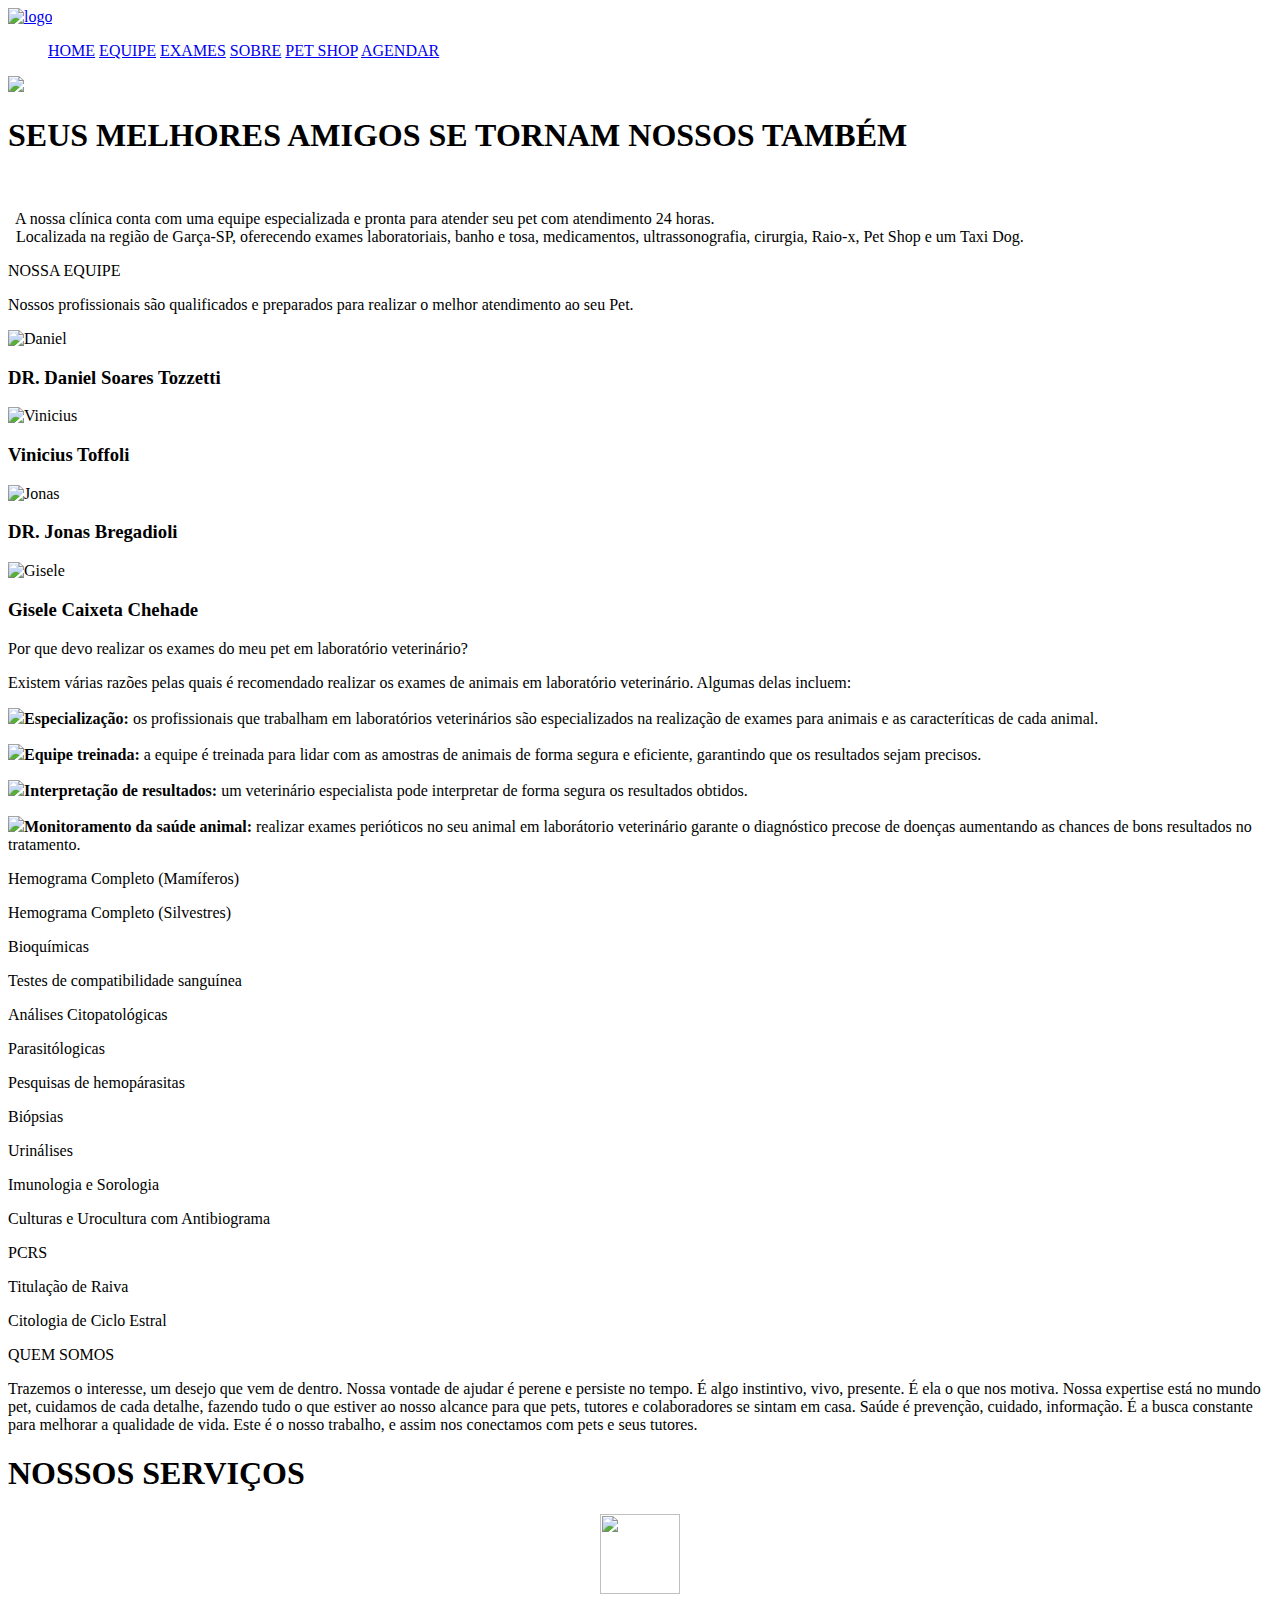
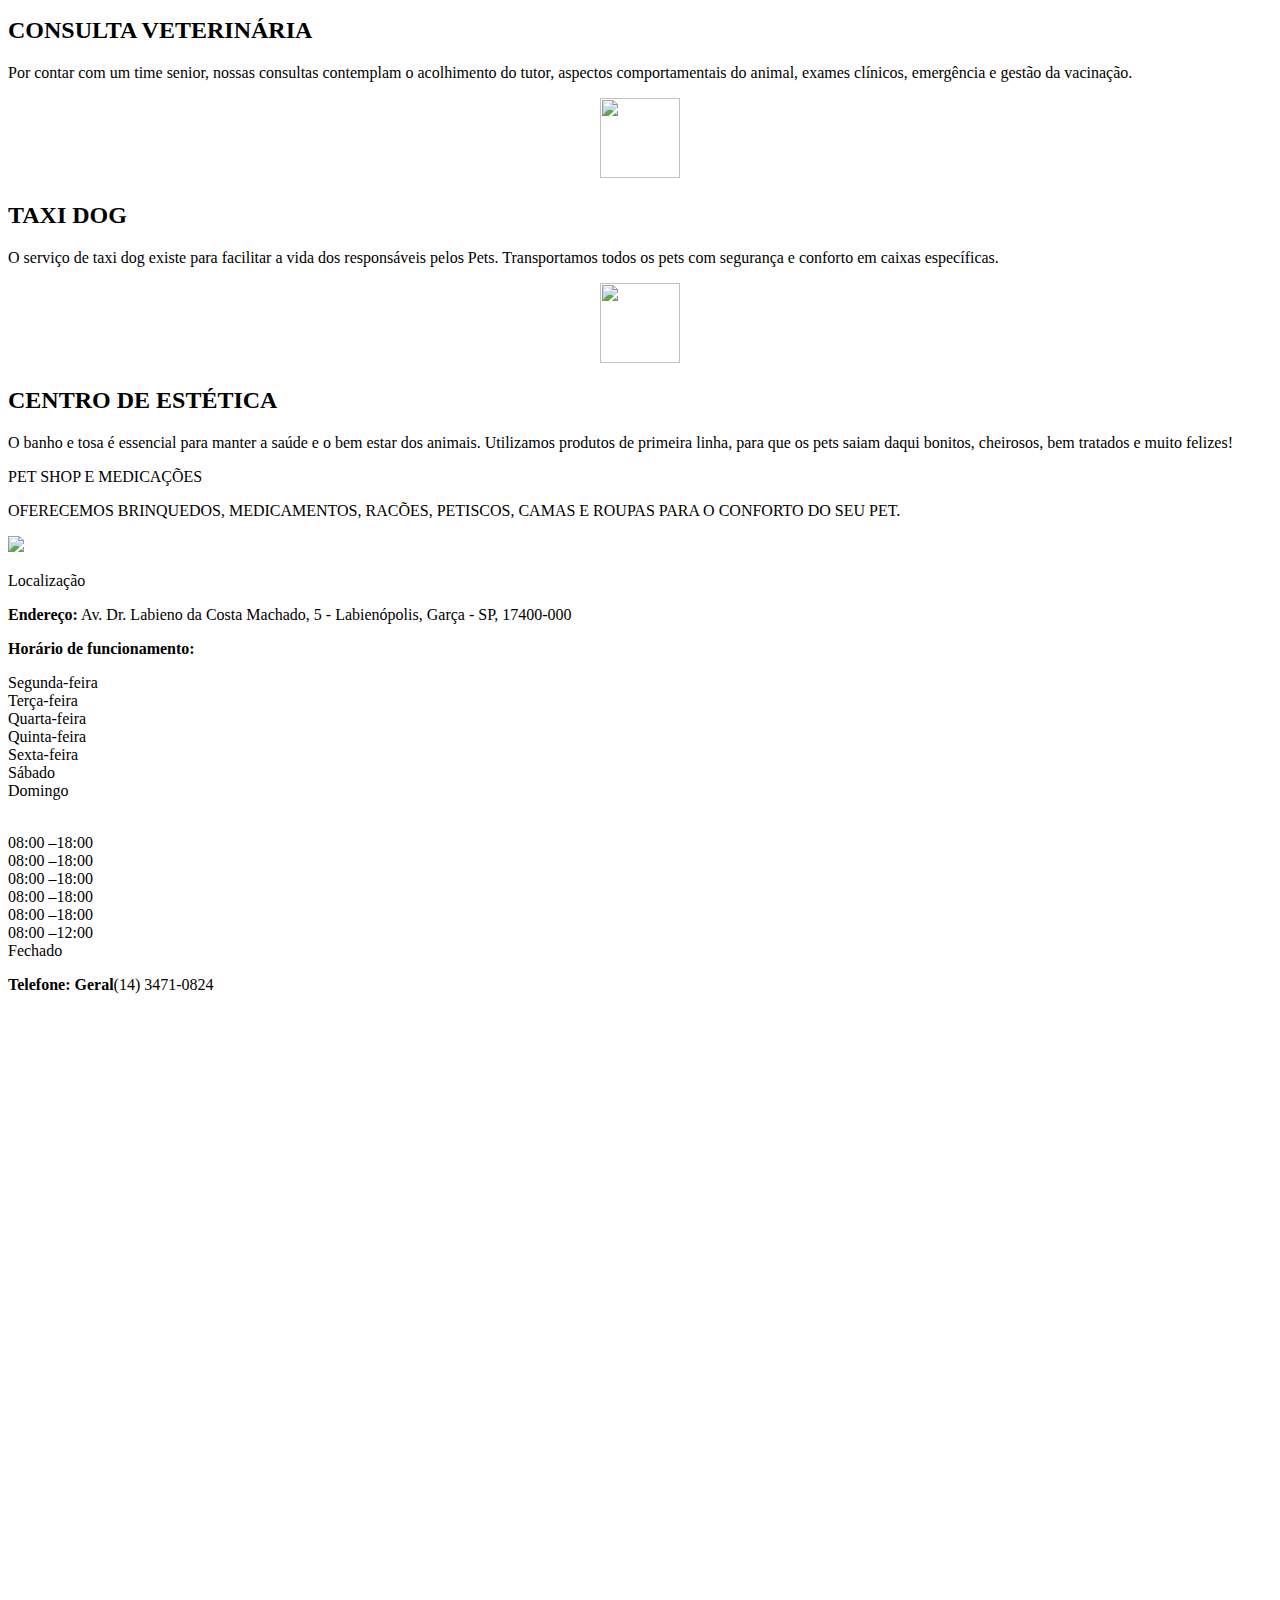
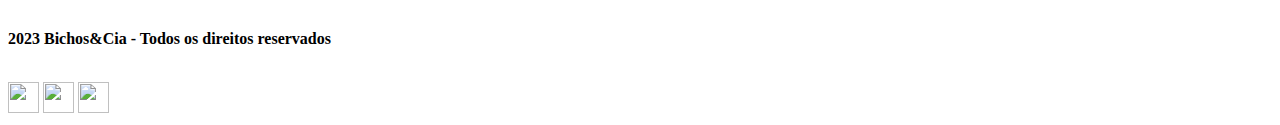
==== index.html @ 3405cee8 "Add files via upload" ====
<!DOCTYPE html>
<html lang="pt-br">
<head>
	<meta charset="utf-8">
	<meta http-equiv="X-UA-Compatible" content="IE=edge">
	<meta name="viewport" content="width=device-width, initial-scale=1.0">
	<link rel="stylesheet" href="estilo/estilo.css">
  <link href="https://fonts.googleapis.com/css2?family=Montserrat&display=swap" rel="stylesheet">
  <link rel="icon" href="img/icon.png">
	<title>Bichos&Cia</title>
</head>
<body>
 
  <section class="cabecalho">
  <div>
      <a href="home.html"><img src="img/logomod..png" class="logo" alt="logo"></a>
      </div>
      <div class="sessoes">
          <ul>
              <a href="home.html">HOME</a>
              <a href="#equipe">EQUIPE</a>
              <a href="#exames">EXAMES</a>
              <a href="#sobre">SOBRE</a>
              <a href="petshop.html">PET SHOP</a>
              <a href="login.php">AGENDAR</a>
          </ul>
      </div>
  </section>
<div class="slideshow-container">

<div class="mySlides fade">
  <img src="img/fotos/1.png" style="width:100%">
</div>

<div class="mySlides fade">
  <img src="img/fotos/2.png" style="width:100%">
</div>

<div class="mySlides fade">
  <img src="img/fotos/3.png" style="width:100%">
</div>

<div class="mySlides fade">
  <img src="img/fotos/4.png" style="width:100%">
</div>

<div class="mySlides fade">
  <img src="img/fotos/5.png" style="width:100%">
</div>

<div class="mySlides fade">
  <img src="img/fotos/6.png" style="width:100%">
</div>

<div class="mySlides fade">
  <img src="img/fotos/7.png" style="width:100%">
</div>

</div>

<div style="text-align:center" class="block">
  <span class="dot"></span> 
  <span class="dot"></span> 
  <span class="dot"></span> 
  <span class="dot"></span> 
  <span class="dot"></span> 
  <span class="dot"></span> 
  <span class="dot"></span> 
</div>

<script>
let slideIndex = 0;
showSlides();

function showSlides() {
  let i;
  let slides = document.getElementsByClassName("mySlides");
  let dots = document.getElementsByClassName("dot");
  for (i = 0; i < slides.length; i++) {
    slides[i].style.display = "none";  
  }
  slideIndex++;
  if (slideIndex > slides.length) {slideIndex = 1}    
  for (i = 0; i < dots.length; i++) {
    dots[i].className = dots[i].className.replace(" active", "");
  }
  slides[slideIndex-1].style.display = "block";  
  dots[slideIndex-1].className += " active";
  setTimeout(showSlides, 3000);
}
</script>
</section>
<section>
        <div class="boasvindas">
            <h1>SEUS MELHORES AMIGOS SE TORNAM NOSSOS TAMBÉM </h1>
            <br>
            <p>
            &nbsp; A nossa clínica conta com uma equipe especializada e pronta para atender seu pet com atendimento 24 horas.<br>
            &nbsp;  Localizada na região de Garça-SP, oferecendo exames laboratoriais, banho e tosa, medicamentos, ultrassonografia, cirurgia, Raio-x, Pet Shop e um Taxi Dog.</p>
        </div>
</section>

<section id="equipe">
<div class="equipe">
<p class="equipe-titulo">NOSSA EQUIPE</p>
<p class="equipe-descricao">Nossos profissionais são qualificados e preparados para realizar o melhor atendimento ao seu Pet.</p>
</div>

<div class="cards">
  <section class="card-sobre">
      <div class="icon">
          <img src="img/equipe/Daniel.png" alt="Daniel">
      </div>
      <h3>DR. Daniel Soares Tozzetti</h3>
  </section>
  <section class="card-sobre">
      <div class="icon">
          <img src="img/equipe/Vinicius.png" alt="Vinicius">
      </div>
      <h3>Vinicius Toffoli</h3>
  </section>
  <section class="card-sobre">
      <div class="icon">
          <img src="img/equipe/Jonas.png" alt="Jonas">
      </div>
      <h3>DR. Jonas Bregadioli</h3>
  </section>
  <section class="card-sobre">
    <div class="icon">
        <img src="img/equipe/Gisele.png" alt="Gisele">
    </div>
    <h3>Gisele Caixeta Chehade</h3>
</section>
</div>
</section>

<section id="exames">
<div class="exames-conteudos">
<div class="exames">
  <p class="exames-titulo">Por que devo realizar os exames do meu pet em laboratório veterinário?</p>
  <p class="exames-descricao">Existem várias razões pelas quais é recomendado realizar os exames de animais em laboratório veterinário. Algumas delas incluem:</p>
  <p class="lista"><img src="img/correto.png"><b>Especialização:</b> os profissionais que trabalham em laboratórios veterinários são especializados na realização de exames para animais e as caracteríticas de cada animal.</p>
  <p class="lista"><img src="img/correto.png"><b>Equipe treinada:</b> a equipe é treinada para lidar com as amostras de animais de forma segura e eficiente, garantindo que os resultados sejam precisos.</p>
  <p class="lista"><img src="img/correto.png"><b>Interpretação de resultados:</b> um veterinário especialista pode interpretar de forma segura os resultados obtidos.</p>
  <p class="lista"><img src="img/correto.png"><b>Monitoramento da saúde animal:</b> realizar exames perióticos no seu animal em laborátorio veterinário garante o diagnóstico precose de doenças aumentando as chances de bons resultados no tratamento.</p>
</div>

<div class="separar"></div>
<div class="exames-confira">
<div class="exames-realizados">
  <section class="card-exames">
    <p>Hemograma Completo (Mamíferos)</p>
  </section>
  <section class="card-exames">
    <p>Hemograma Completo (Silvestres)</p>
  </section>
  <section class="card-exames">
    <p>Bioquímicas</p>
  </section>
  <section class="card-exames">
    <p>Testes de compatibilidade sanguínea</p>
  </section>
  <section class="card-exames">
    <p>Análises Citopatológicas</p>
  </section>
  <section class="card-exames">
    <p>Parasitólogicas</p>
  </section>
  <section class="card-exames">
    <p>Pesquisas de hemopárasitas</p>
  </section>
</div>
  <div class="exames-realizados-dois">
  <section class="card-exames">
    <p>Biópsias</p>
  </section>
  <section class="card-exames">
    <p>Urinálises</p>
  </section>
  <section class="card-exames">
    <p>Imunologia e Sorologia</p>
  </section>
  <section class="card-exames">
    <p>Culturas e Urocultura com Antibiograma</p>
  </section>
  <section class="card-exames">
    <p>PCRS</p>
  </section>
  <section class="card-exames">
    <p>Titulação de Raiva</p>
  </section>
  <section class="card-exames">
    <p>Citologia de Ciclo Estral</p>
  </section>
</div>
</div>
</div>
</section>

<section id="sobre">

  <div class="quem-somos">
    <aside><p class="quem-somos-titulo">QUEM SOMOS</p>
    
      <p class="quem-somos-descricao">Trazemos o interesse, um desejo que vem de dentro. Nossa vontade de ajudar é perene e persiste no tempo. É algo instintivo, vivo, presente. É ela o que nos motiva. Nossa expertise está no mundo pet, cuidamos de cada detalhe, fazendo tudo o que estiver ao nosso alcance para que pets, tutores e colaboradores se sintam em casa. Saúde é prevenção, cuidado, informação. É a busca constante para melhorar a qualidade de vida. Este é o nosso trabalho, e assim nos conectamos com pets e seus tutores.</p></aside>
    
    </div>

  <div class="nossos-servicos">
    <h1>NOSSOS SERVIÇOS</h1>
    <div class="tres">
      <div class="consulta">
        <center><img src="img/quem-somos/consulta.png" width="80px" height="80px"></center>
        <h2>CONSULTA VETERINÁRIA</h2>
        <p>Por contar com um time senior, nossas consultas contemplam o acolhimento do tutor, aspectos comportamentais do animal, exames clínicos, emergência e gestão da vacinação.</p>
      </div>
    
      <div class="taxidog">
        <center><img src="img/quem-somos/taxidog.png" width="80px" height="80px"></center>
        <h2>TAXI DOG</h2>
        <p>O serviço de taxi dog existe para facilitar a vida dos responsáveis pelos Pets. Transportamos todos os pets com segurança e conforto em caixas específicas.</p>
      </div>
    
      <div class="estetica">
        <center><img src="img/quem-somos/estetica.png" width="80px" height="80px"></center>
        <h2>CENTRO DE ESTÉTICA</h2>
        <p>O banho e tosa é essencial para manter a saúde e o bem estar dos animais. Utilizamos produtos de primeira linha, para que os pets saiam daqui bonitos, cheirosos, bem tratados e muito felizes!</p>
      </div>
    </div>
    </section>
  <section id="medicamentos">
  <div class="medicamentos">
  <p>PET SHOP E MEDICAÇÕES</p>
</div>
  <div class="medicamentos-titulo">
 
  </div>
  <div class="medicamentos-descricao">
    <p>OFERECEMOS BRINQUEDOS, MEDICAMENTOS, RACÕES, PETISCOS, CAMAS E ROUPAS PARA  O CONFORTO DO SEU PET.</p>
  </div>

  <div class="medicamentosimg" style="">
    <img src="img/medicamentos/medicamentos.png"></div>

    <div class="Localizacao">
      <p>Localização</p>
    </div>
    <div class="Localizacao-titulo">
      <p><b>Endereço:</b> Av. Dr. Labieno da Costa Machado, 5 - Labienópolis, Garça - SP, 17400-000</p>
    </div>
      <div class="Localizacao-descricao">
      <p><b>Horário de funcionamento:</b></p>
      <p class="dias">Segunda-feira<br>Terça-feira <br>Quarta-feira <br>Quinta-feira <br>Sexta-feira <br>Sábado <br>Domingo</p>
    </div>  
    <div class="Localizacao-descricao2"style="width: 216px;">
      <p><br>08:00 –18:00 <br>08:00 –18:00 <br>08:00 –18:00 <br>08:00 –18:00 <br>08:00 –18:00 <br>08:00 –12:00 <br>Fechado</p>
    </div>
    <div class="Localizacao-descricao3">
    <p><b>Telefone: Geral</b>(14) 3471-0824</p>
  </div>
  <div class="Localizacaomaps">
  <iframe src="https://www.google.com/maps/embed?pb=!1m18!1m12!1m3!1d3693.533813851196!2d-49.65289772387692!3d-22.21981621368273!2m3!1f0!2f0!3f0!3m2!1i1024!2i768!4f13.1!3m3!1m2!1s0x94bfb8d878a8388f%3A0x69d5ba72092e6521!2sBichos%20%26%20Cia%20Cl%C3%ADnica%20Veterin%C3%A1ria%20e%20PetShop!5e0!3m2!1spt-BR!2sbr!4v1699633382297!5m2!1spt-BR!2sbr" 
  width="800" height="600" style="border:0;" allowfullscreen="" loading="lazy" referrerpolicy="no-referrer-when-downgrade"></iframe>
  </div>
  <div class="footer">
  <footer><p><b>2023 Bichos&Cia - Todos os direitos reservados</b></p><br>
  <a href="https://www.facebook.com/petshopbichosecia.bichosecia"><img src="img/face.png" width="31em" height="31em"></a>
  <a href="https://instagram.com/bichoseciapetshop"><img src="img/insta.png" width="31em" height="31em"></a>
  <a href="https://wa.me/5514981676847"><img src="img/whats.png" width="31em" height="31em"></a>
  </footer>
  </div>
</section>
</body>
</html>
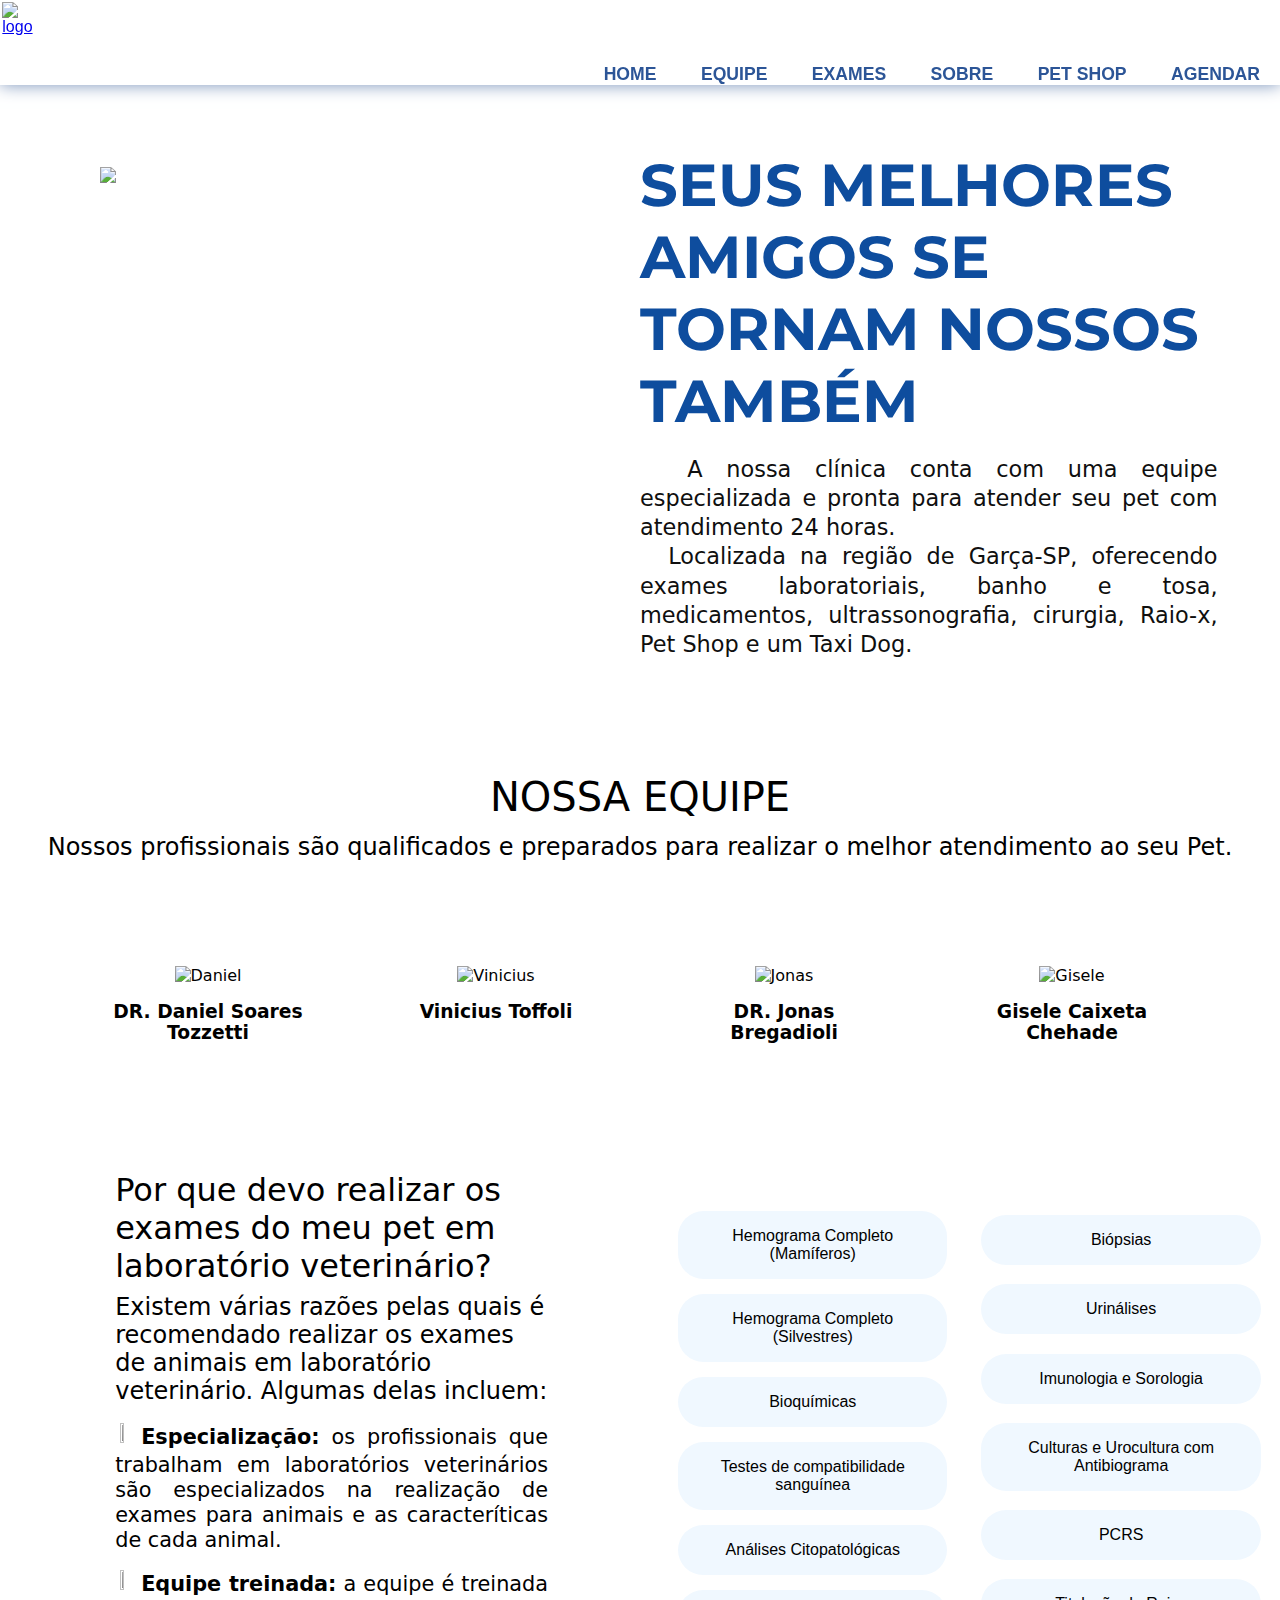
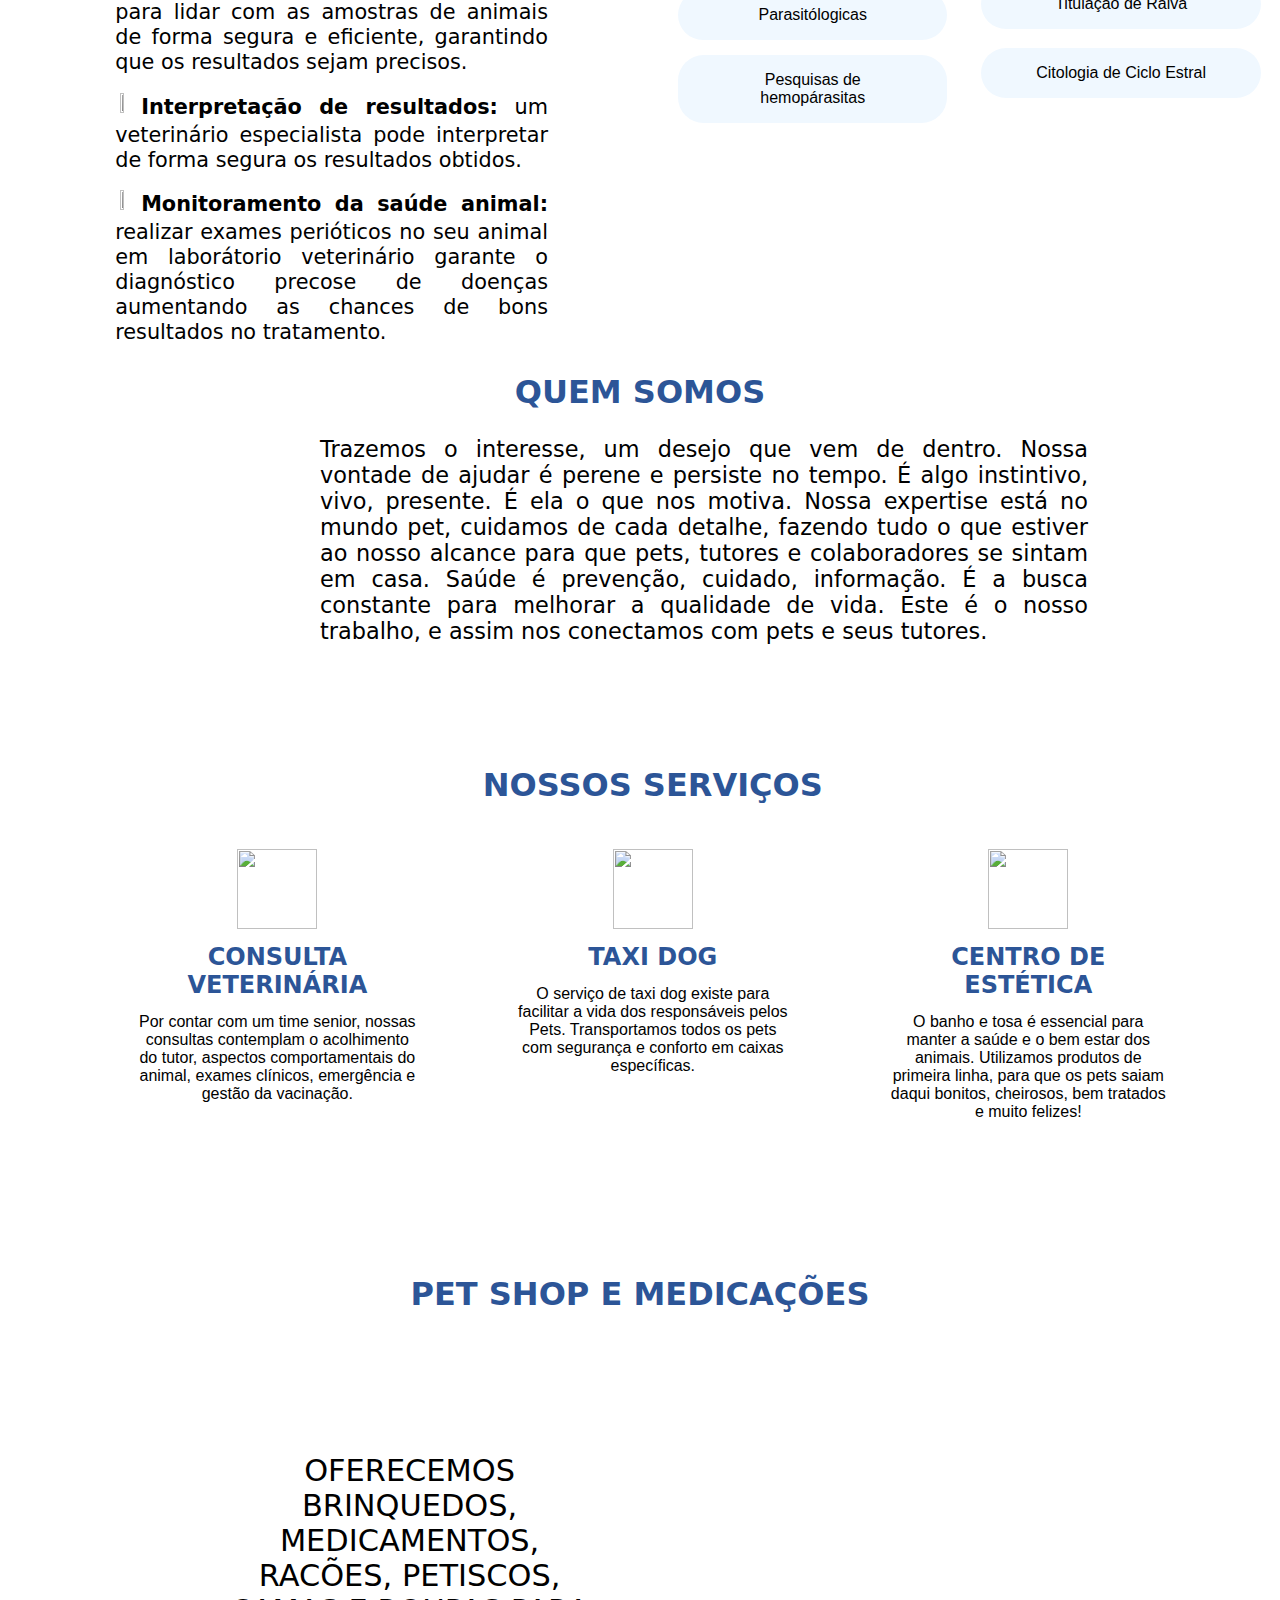
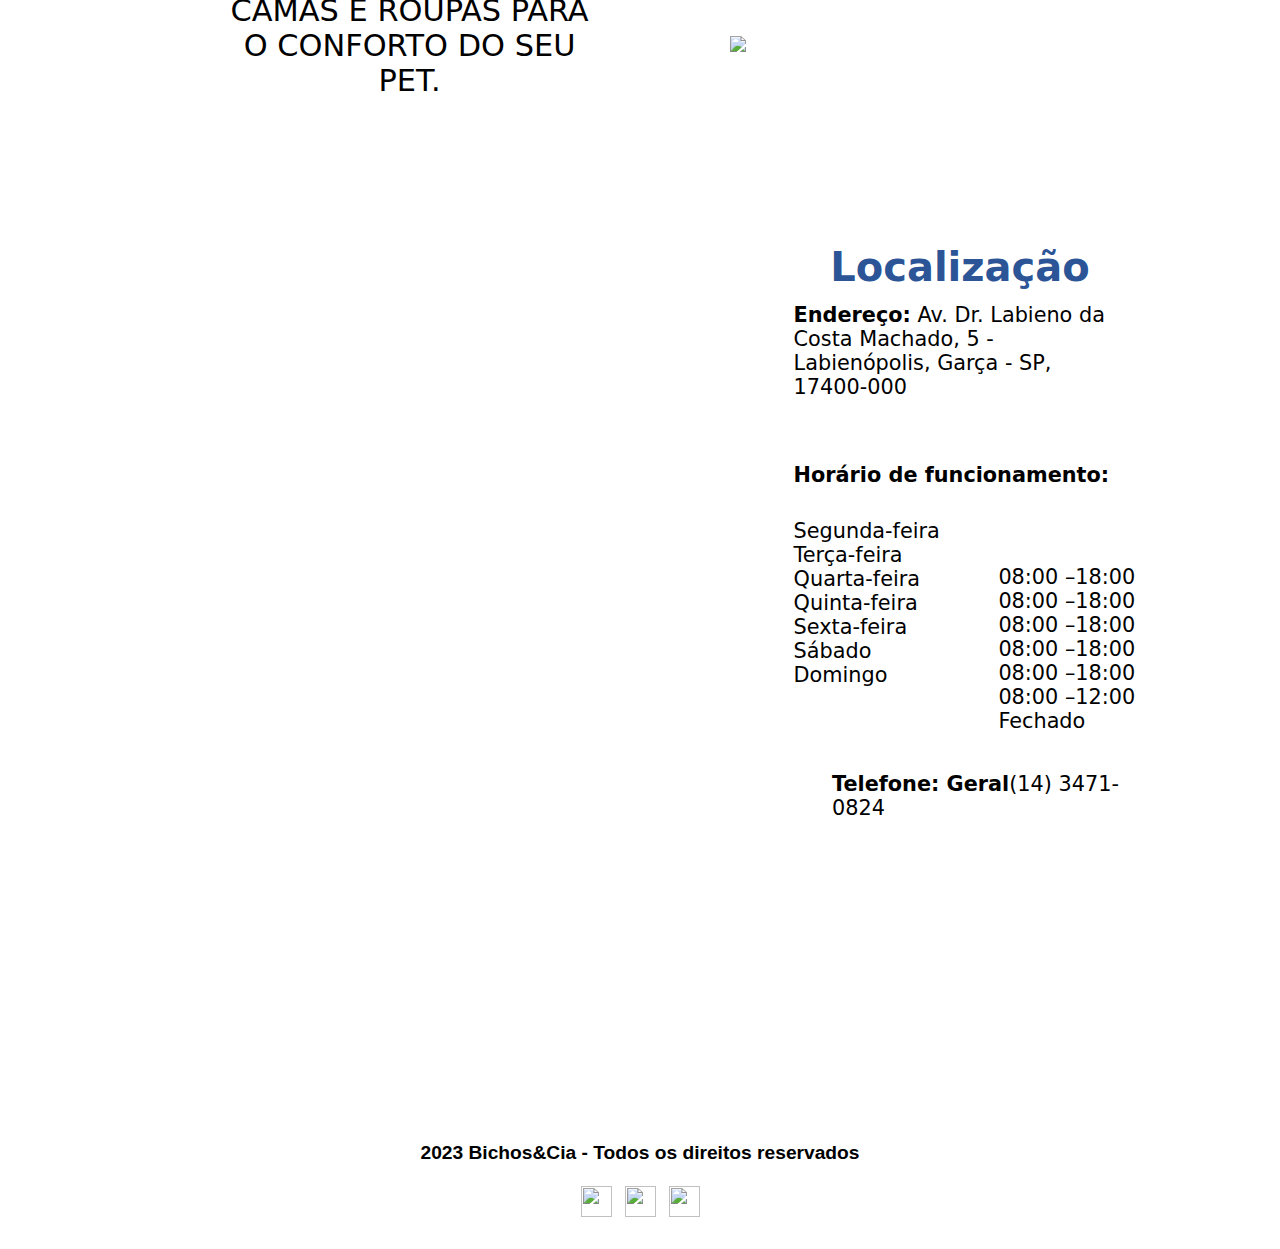
==== commit 2789c56d: "Update index.html" ====
--- a/index.html
+++ b/index.html
@@ -4,7 +4,7 @@
 	<meta charset="utf-8">
 	<meta http-equiv="X-UA-Compatible" content="IE=edge">
 	<meta name="viewport" content="width=device-width, initial-scale=1.0">
-	<link rel="stylesheet" href="estilo/estilo.css">
+	<link rel="stylesheet" href="estilo.css">
   <link href="https://fonts.googleapis.com/css2?family=Montserrat&display=swap" rel="stylesheet">
   <link rel="icon" href="img/icon.png">
 	<title>Bichos&Cia</title>
@@ -271,4 +271,4 @@
   </div>
 </section>
 </body>
-</html>+</html>
--- a/estilo.css
+++ b/estilo.css
@@ -0,0 +1,535 @@
+* {
+    padding: 0;
+    margin: 0;
+}
+ 
+* {box-sizing: border-box;}
+body {font-family: Verdana, sans-serif;}
+.mySlides {display: none;}
+img {vertical-align: middle;}
+ 
+.cabecalho{
+    max-width: 100%;
+    display: flex;
+    position: sticky;
+    top: 0;
+    width: 100%;
+    height: 90%;
+    background-color: #ffffff ;
+    box-shadow: 0 0 1rem 0 #7a93ba;
+}
+ 
+.logo {
+    padding: 5% 5%;
+    width: 70%;
+    height: 100%;  
+}
+ 
+.sessoes{
+    padding: 5% 0  0 ;
+    max-width: 0 50%;
+    position: relative;
+    margin-left: auto;
+}
+
+.sessoes a{
+    color: #2c5597;
+    text-decoration: none;
+    font-family: aileron regular, sans-serif;
+    font-weight: bold;
+    font-size: 110%;
+    padding: 20px;
+}
+
+.sessoes a:hover{
+    color: #7a93ba;
+}
+
+
+.slideshow-container { 
+width: 50%;
+padding: 80px 55px 20px 100px;
+float: left;
+}
+
+.boasvindas{
+    width: 50%;
+    float: right;
+    padding: 5% 2% 0 0 ;
+}
+.boasvindas h1{
+	font-size: 370%;
+	color: rgb(14, 77, 158);
+	font-family: 'Montserrat', sans-serif;
+    padding-right: 6%;
+}
+
+.boasvindas p {
+    font-size: 140%;
+	color: rgb(15, 15, 15);
+	line-height: 130%;
+    padding-right: 6%;
+	text-align: justify;
+    font-family: system-ui;
+    font-weight: 266;
+}
+
+@media only screen and (max-width: 768px) {
+    .cabecalho {
+        flex-direction: column;
+    }
+
+    .sessoes {
+        max-width: 100%;
+        text-align: center;
+    }
+
+    .slideshow-container,
+    .boasvindas {
+        width: 100%;
+        padding: 20px;
+    }
+
+    .boasvindas h1{
+        font-size: 150%;
+        text-align: center;
+    }
+
+    .boasvindas p{
+        font-size: 100%;
+    }
+
+}
+
+.equipe{
+	padding: 9% 0 1%;
+	clear: both;
+	text-align: center;
+    font-family: system-ui;
+}
+
+.equipe-titulo{
+	font-size: 250%;
+}
+
+.equipe-descricao{
+	font-size: 150%;
+	margin-left: 5%;
+	margin-right: 5%;
+    margin: 1%;
+    font-weight: 366;
+}
+.cards{
+    display:flex ;
+    padding: 5%;
+
+}
+
+.card-sobre{
+    text-align: center;
+    font-family: system-ui;
+    padding: 0 4%;
+    width: 50%;
+    height: 100%;
+
+}
+
+.icon img{
+    width: 80%;
+    height: 80%;
+    margin: 8%;
+}
+
+/* Estilos para telas grandes */
+.equipe {
+    padding: 9% 0 1%;
+    clear: both;
+    text-align: center;
+    font-family: system-ui;
+  }
+  
+  .equipe-titulo {
+    font-size: 250%;
+  }
+  
+  .equipe-descricao {
+    font-size: 150%;
+    margin-left: 5%;
+    margin-right: 5%;
+    margin: 1%;
+    font-weight: 366;
+  }
+  
+  .cards {
+    display: flex;
+    padding: 5%;
+  }
+  
+  .card-sobre {
+    text-align: center;
+    font-family: system-ui;
+    padding: 0 4%;
+    width: 50%;
+    height: 100%;
+  }
+  
+  .icon img {
+    width: 80%;
+    height: 80%;
+    margin: 8%;
+  }
+  
+  @media screen and (max-width: 768px) {
+    .cards {
+      flex-direction: column;
+      align-items: center;
+    }
+  
+    .card-sobre {
+      width: 80%;
+      margin-bottom: 5%;
+    }
+  }
+  
+
+  @media screen and (max-width: 480px) {
+    .equipe-titulo {
+      font-size: 200%;
+    }
+  
+    .equipe-descricao {
+      font-size: 100%;
+    }
+  }
+  
+.exames-conteudos{
+    display: flex;
+}
+.exames{
+    width: 55%;
+	padding: 5% 9% 0;
+}
+
+.exames-titulo{
+	font-size: 200%;
+    font-family: system-ui;
+}
+.exames-descricao {
+    padding: 2% 0 2%;
+    font-size: 150%;
+    font-family: system-ui;
+}
+
+.lista{
+    text-align: justify;
+    padding: 2% 0;
+    font-size: 130%;
+    font-weight: 366;
+    line-height: 120%;
+    font-family: system-ui;
+}
+.lista img{
+    height: 4%;
+    width: 4%;
+    margin: 0 1% 1%;
+}
+
+.exames-confira{
+    display: flex; 
+    padding: 7% 0 10%;  
+    
+}
+.exames-realizados section.card-exames{
+    flex-direction: column;
+    text-align: center;
+    background: #F0F8FF;
+    padding: 1.0rem 2.0rem;
+    border-radius: 1.6rem;
+    margin: 5%;
+    font-size: 100%;
+}
+
+.exames-realizados-dois section.card-exames{
+    flex-direction: column;
+    text-align: center;
+    background: #F0F8FF;
+    padding: 1.0rem 2.0rem;
+    border-radius: 1.6rem;
+    margin: 6%;
+    font-size: 100%;
+}
+
+@media screen and (max-width: 768px) {
+    .exames-conteudos {
+      flex-direction: column;
+    }
+  
+    .exames {
+      width: 95%;
+      padding: 10% 5% 0;
+      font-size: 75%;
+    }
+  
+    .exames-realizados section.card-exames,
+    .exames-realizados-dois section.card-exames {
+      margin: 4%;
+    }
+
+  }
+  
+  @media screen and (max-width: 480px) {
+    .exames-titulo {
+      font-size: 180%;
+    }
+  
+    .exames-descricao {
+      font-size: 130%;
+    }
+  
+    .lista {
+      font-size: 120%;
+    }
+  
+    .lista img {
+      height: 3%;
+      width: 3%;
+    }
+  }
+
+
+.quem-somos{
+	padding: 5% 10% 0;
+    font-family: system-ui;
+    width: 120%;
+    display: inline;
+    text-align: center;
+}
+
+.quem-somos-titulo{
+	font-size: 200%;
+    color: #2c5597;
+    font-weight: bold;
+}
+
+.quem-somos-descricao{
+    text-align: justify;
+    padding: 2% 10% 0;
+    margin-left: 12rem;
+    margin-bottom: 3%;
+	font-size: 140%;
+    font-weight: 366;
+    width: 80%;
+    
+}
+
+@media screen and (max-width: 768px) {
+    .quem-somos-descricao{
+        margin-left: 0.3rem;
+        font-size: 100%;
+        width: 100%;
+    }
+}
+
+.nossos-servicos{
+    padding: 5%;
+    margin-left: 2%;
+    text-align: center;
+}
+
+.nossos-servicos h1{
+text-align: center;
+
+}
+
+.nossos-servicos h1{
+    color: #2c5597;
+    font-family: system-ui;
+    padding: 0 0 4%;
+    text-align: center;
+}
+
+.nossos-servicos h2{
+    padding: 5% 0;
+    text-align: center;
+    color: #2c5597;
+    font-family: system-ui;
+}
+
+.tres {
+    display: flex;
+    justify-content: space-around; /* ou justify-content: space-between; */
+  }
+
+  .consulta,
+  .taxidog,
+  .estetica {
+    width: 25%;
+    text-align: center;
+    font-weight: 366;
+  }
+
+
+@media screen and (max-width: 768px) {
+   .tres{
+    flex-direction: column;
+   }
+
+   .consulta,
+   .taxidog,
+   .estetica {
+    padding: 5%;
+    width: 95%;
+    text-align: center;
+    font-weight: 366;
+  }
+
+}
+
+.medicamentos{
+    margin-top: 7%;
+    font-size: 200%;
+    color: #2c5597;
+    font-weight: bold;
+    text-align: center;
+    font-family: system-ui;
+    padding-bottom: 5%;
+}
+
+.medicamentos-descricao{
+    margin-top: 1%;
+    width: 30%;
+    margin-left: 17%;
+    font-size: 190%;
+    font-family: system-ui;
+    font-weight: 366;
+    text-align: center;
+    padding: 5% 0 5% 0 ;
+}
+
+.medicamentosimg img
+{
+    margin-top: -20%;
+    margin-left: 57%;
+    width: 500px;
+}
+
+@media screen and (max-width: 768px) {
+    #medicamentos{
+        flex-direction: column;
+    }.medicamentos{
+        font-size: 190%;
+        padding: 5% 0 0;
+    }
+    .medicamentos-descricao{
+        width: 85%;
+        font-size: 140%;
+        margin-left: 7% ;
+    }
+    .medicamentosimg img{
+        width: 90%;
+        margin-left: 4%;
+        margin-top: -5%;
+    
+    }
+}
+.Localizacao{
+    font-weight: bold;
+    width: 34%;
+    margin-top: 5%;
+    margin-left: 58%;
+    font-size: 250%;
+    font-family: system-ui;
+    text-align: center;
+    color: #2c5597;
+}
+
+.Localizacao-titulo{
+   margin-top: 1%;
+    width: 25%;
+    margin-left: 62%;
+    font-size: 130%;
+    font-family: system-ui;
+    font-weight: 366;
+}
+
+.Localizacao-descricao{
+    margin-top: 5%;
+    width: 25%;
+    margin-left: 62%;
+    font-size: 130%;
+    font-family: system-ui;
+    font-weight: 366;
+}
+.Localizacao-descricao .dias{
+    padding: 10% 0 0;
+}
+.Localizacao-descricao2{
+   
+    width: 25%;
+    margin-left: 78%;
+    margin-top: -11.4%;
+    font-size: 130%;
+    font-family: system-ui;
+    font-weight: 366;
+}
+
+.Localizacao-descricao3{
+    margin-top: 3%;
+    width: 25%;
+    margin-left: 65%;
+    font-size: 130%;
+    font-family: system-ui;
+    font-weight: 366;
+}
+
+.Localizacaomaps{
+    margin-top: -31%;
+    margin-left: 9%;
+    width:50px;
+    height:5;
+}
+
+.footer{
+    text-align: center;
+    font-size: 120%;
+    margin-top: 9%;
+}
+
+.footer a{
+    padding: 2% 0.3% 3%;
+}
+
+@media screen and (max-width: 768px) {
+    .Localizacao{
+        width: 34%;
+        margin-left: 2%;
+        font-size: 230%;
+        font-family: system-ui;
+    }
+    .Localizacao-titulo{
+         width: 98%;
+         margin-left: 2%;
+         font-size: 130%;
+         font-family: system-ui;
+     }
+     .Localizacao-descricao{
+        width: 65%;
+        margin-left: 2%;
+        font-size: 130%;
+    }
+    .Localizacao-descricao2{
+        margin-left: 40%;
+        margin-top: -54%;
+        font-size: 130%;
+    }
+    .Localizacao-descricao3{
+        padding: 5% 0 50% ;
+        margin-left: 2%;
+        width: 80%;
+    }
+    .Localizacaomaps iframe{
+        width:100px; 
+        height:600px;
+        width: 690%
+    };
+}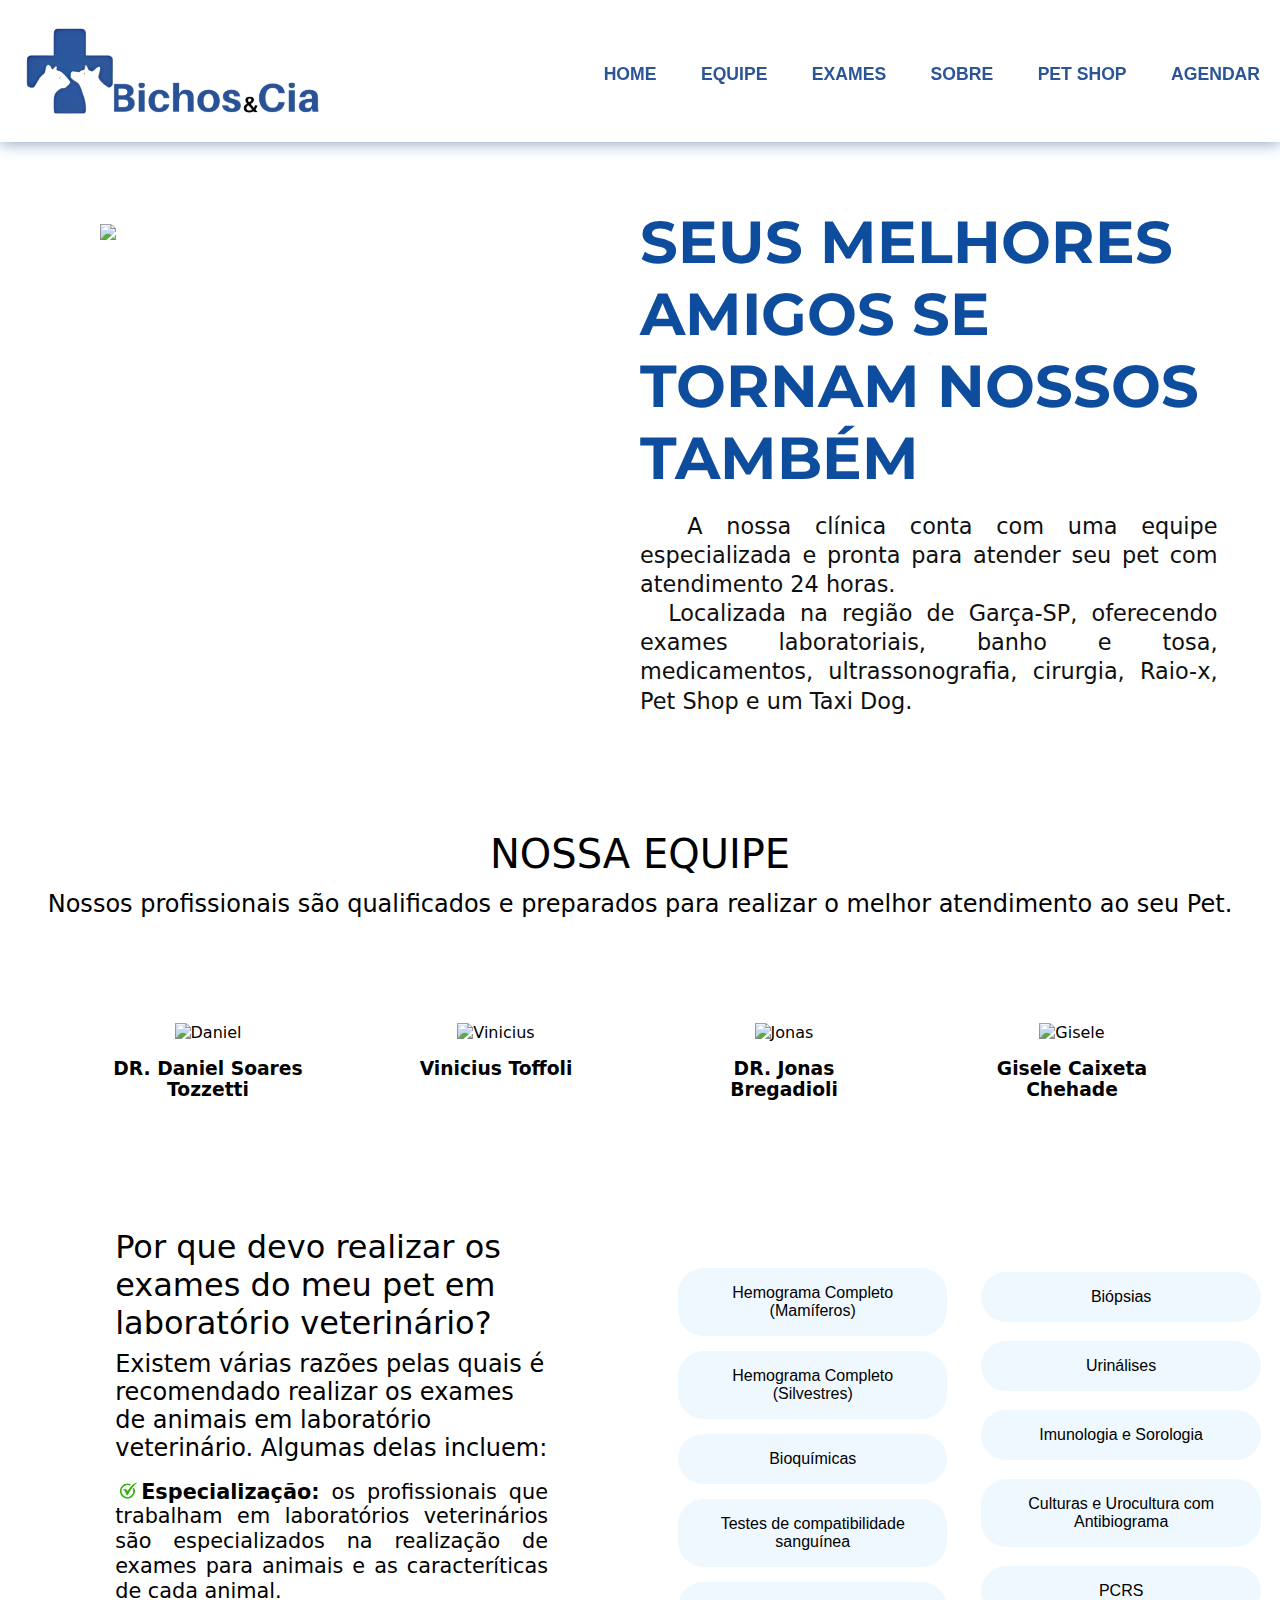
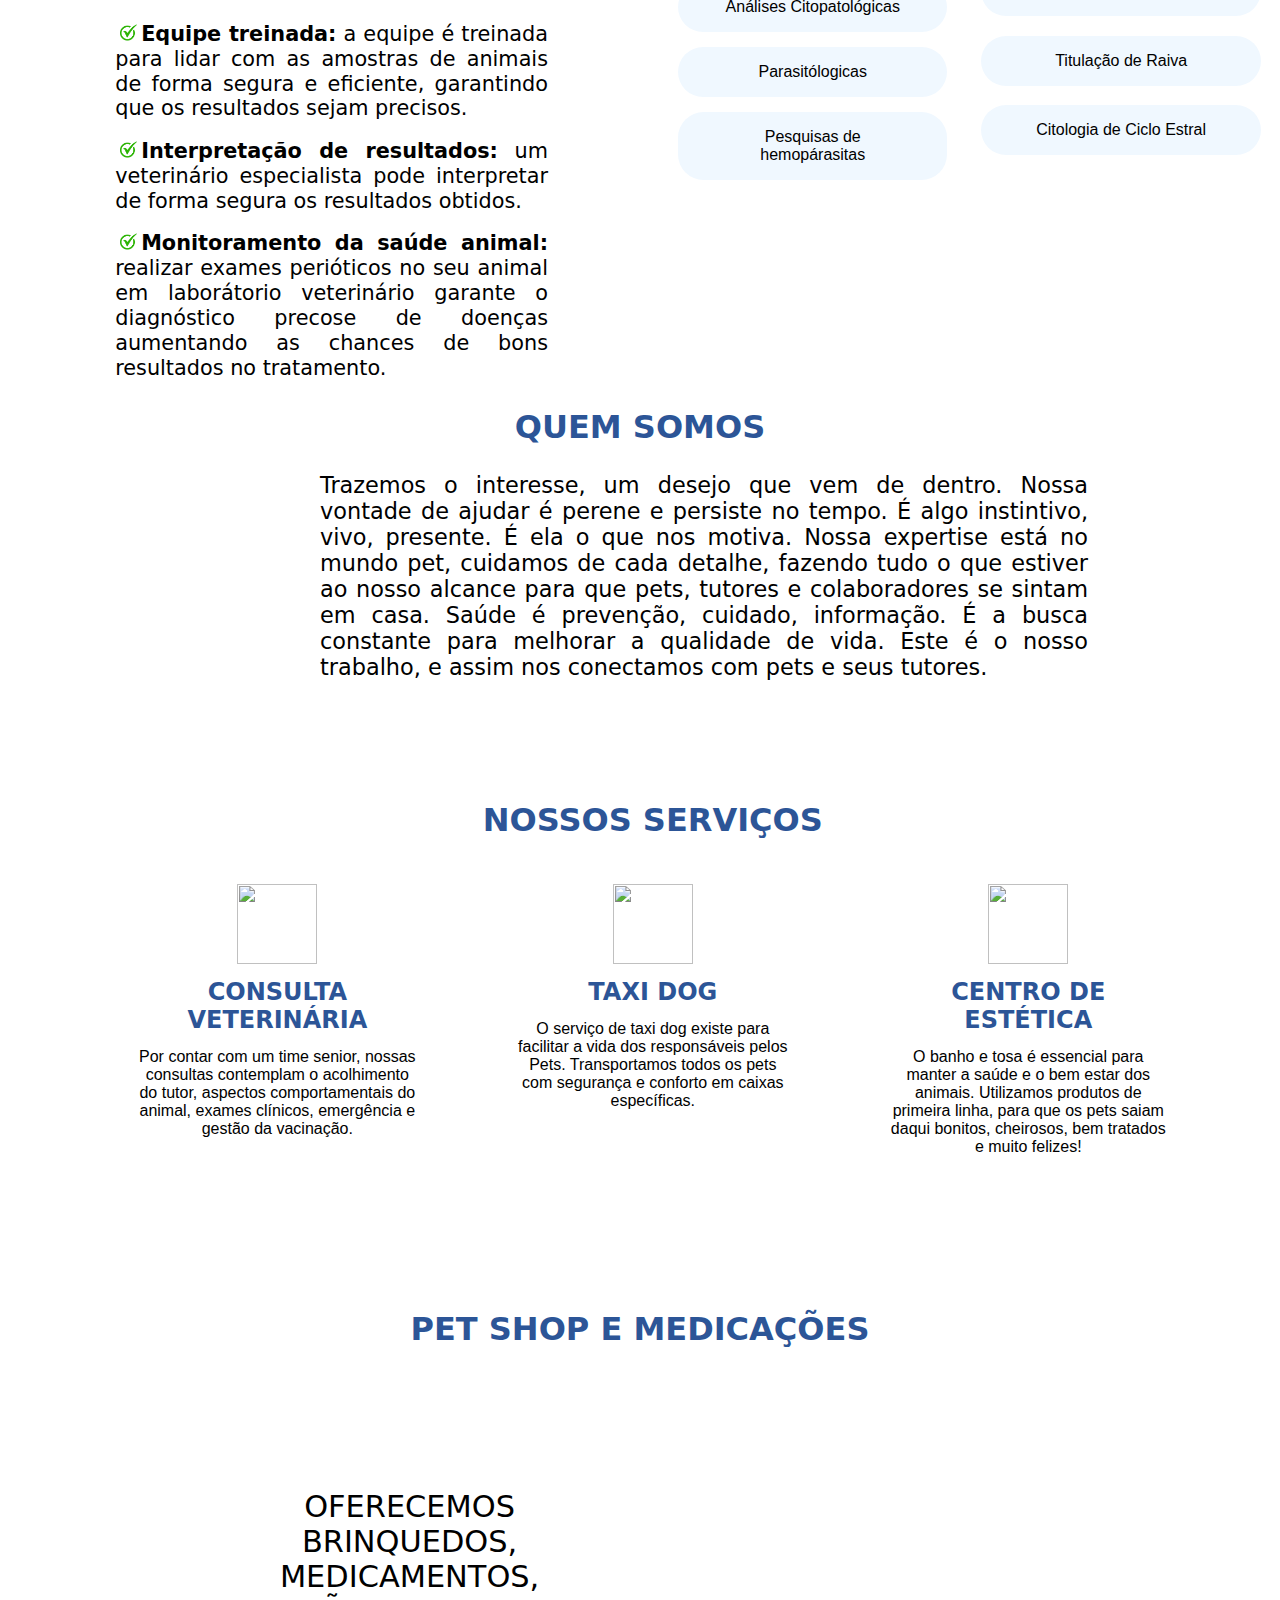
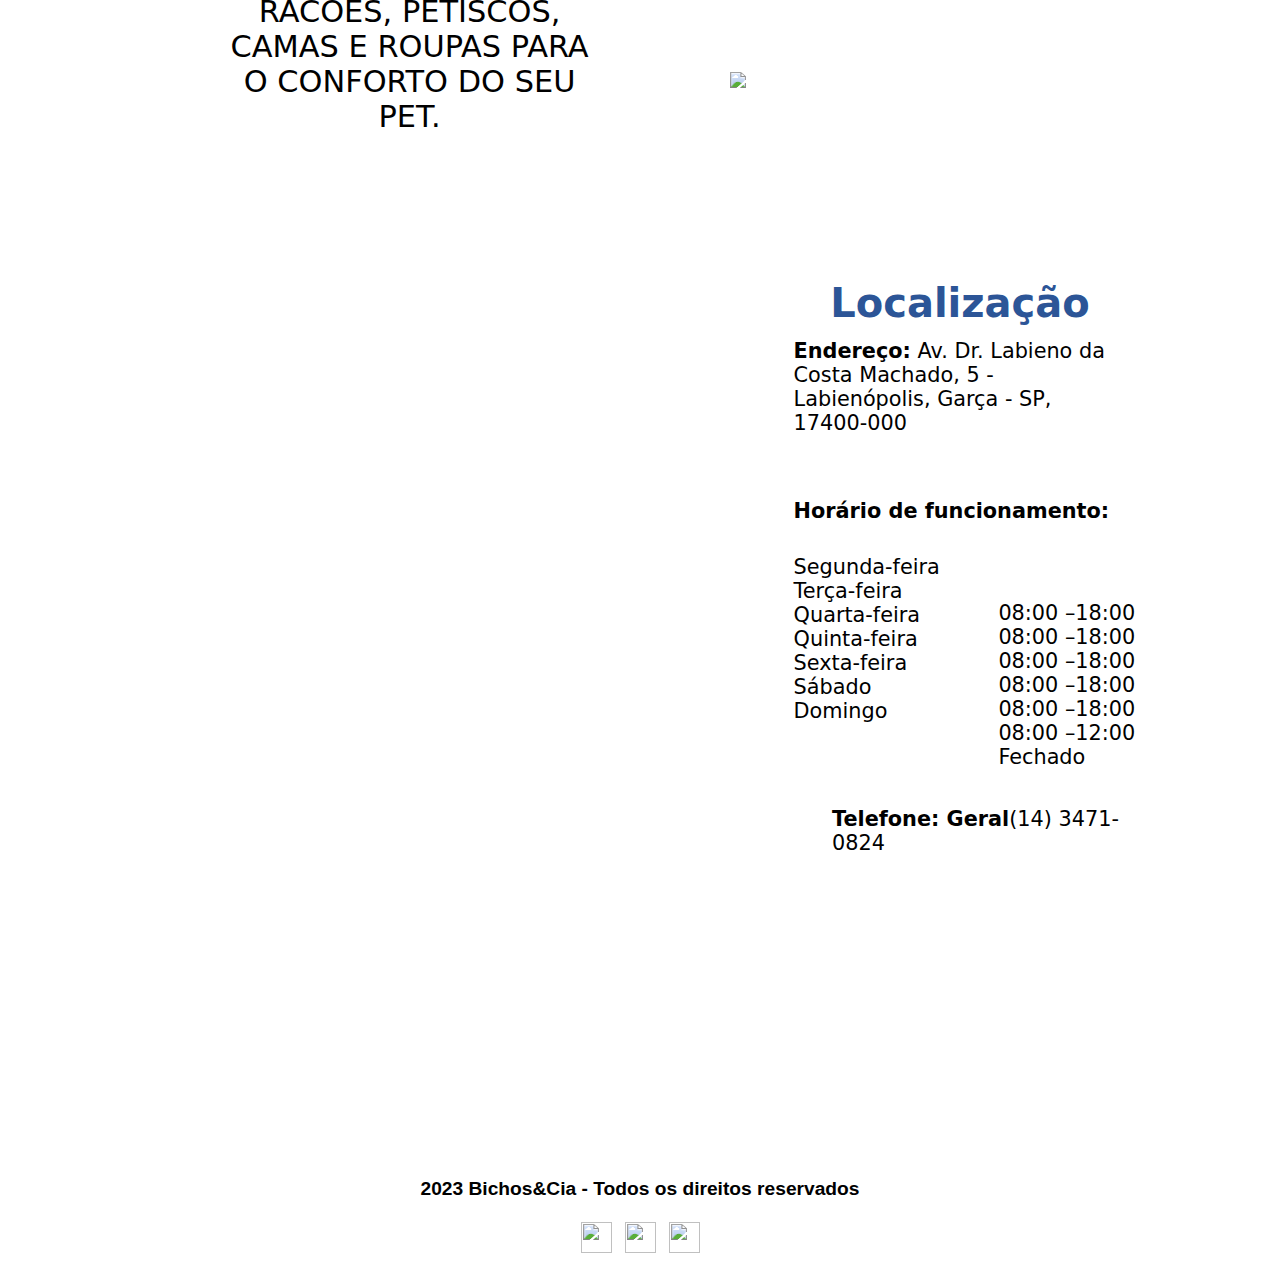
==== commit 3cab330d: "Update index.html" ====
--- a/index.html
+++ b/index.html
@@ -13,11 +13,11 @@
  
   <section class="cabecalho">
   <div>
-      <a href="home.html"><img src="img/logomod..png" class="logo" alt="logo"></a>
+      <a href="home.html"><img src="logomod..png" class="logo" alt="logo"></a>
       </div>
       <div class="sessoes">
           <ul>
-              <a href="home.html">HOME</a>
+              <a href="index.html">HOME</a>
               <a href="#equipe">EQUIPE</a>
               <a href="#exames">EXAMES</a>
               <a href="#sobre">SOBRE</a>
@@ -29,31 +29,31 @@
 <div class="slideshow-container">
 
 <div class="mySlides fade">
-  <img src="img/fotos/1.png" style="width:100%">
-</div>
-
-<div class="mySlides fade">
-  <img src="img/fotos/2.png" style="width:100%">
-</div>
-
-<div class="mySlides fade">
-  <img src="img/fotos/3.png" style="width:100%">
-</div>
-
-<div class="mySlides fade">
-  <img src="img/fotos/4.png" style="width:100%">
-</div>
-
-<div class="mySlides fade">
-  <img src="img/fotos/5.png" style="width:100%">
-</div>
-
-<div class="mySlides fade">
-  <img src="img/fotos/6.png" style="width:100%">
-</div>
-
-<div class="mySlides fade">
-  <img src="img/fotos/7.png" style="width:100%">
+  <img src="1.png" style="width:100%">
+</div>
+
+<div class="mySlides fade">
+  <img src="2.png" style="width:100%">
+</div>
+
+<div class="mySlides fade">
+  <img src="3.png" style="width:100%">
+</div>
+
+<div class="mySlides fade">
+  <img src="4.png" style="width:100%">
+</div>
+
+<div class="mySlides fade">
+  <img src="5.png" style="width:100%">
+</div>
+
+<div class="mySlides fade">
+  <img src="6.png" style="width:100%">
+</div>
+
+<div class="mySlides fade">
+  <img src="7.png" style="width:100%">
 </div>
 
 </div>
@@ -109,25 +109,25 @@
 <div class="cards">
   <section class="card-sobre">
       <div class="icon">
-          <img src="img/equipe/Daniel.png" alt="Daniel">
+          <img src="Daniel.png" alt="Daniel">
       </div>
       <h3>DR. Daniel Soares Tozzetti</h3>
   </section>
   <section class="card-sobre">
       <div class="icon">
-          <img src="img/equipe/Vinicius.png" alt="Vinicius">
+          <img src="Vinicius.png" alt="Vinicius">
       </div>
       <h3>Vinicius Toffoli</h3>
   </section>
   <section class="card-sobre">
       <div class="icon">
-          <img src="img/equipe/Jonas.png" alt="Jonas">
+          <img src="Jonas.png" alt="Jonas">
       </div>
       <h3>DR. Jonas Bregadioli</h3>
   </section>
   <section class="card-sobre">
     <div class="icon">
-        <img src="img/equipe/Gisele.png" alt="Gisele">
+        <img src="Gisele.png" alt="Gisele">
     </div>
     <h3>Gisele Caixeta Chehade</h3>
 </section>
@@ -139,10 +139,10 @@
 <div class="exames">
   <p class="exames-titulo">Por que devo realizar os exames do meu pet em laboratório veterinário?</p>
   <p class="exames-descricao">Existem várias razões pelas quais é recomendado realizar os exames de animais em laboratório veterinário. Algumas delas incluem:</p>
-  <p class="lista"><img src="img/correto.png"><b>Especialização:</b> os profissionais que trabalham em laboratórios veterinários são especializados na realização de exames para animais e as caracteríticas de cada animal.</p>
-  <p class="lista"><img src="img/correto.png"><b>Equipe treinada:</b> a equipe é treinada para lidar com as amostras de animais de forma segura e eficiente, garantindo que os resultados sejam precisos.</p>
-  <p class="lista"><img src="img/correto.png"><b>Interpretação de resultados:</b> um veterinário especialista pode interpretar de forma segura os resultados obtidos.</p>
-  <p class="lista"><img src="img/correto.png"><b>Monitoramento da saúde animal:</b> realizar exames perióticos no seu animal em laborátorio veterinário garante o diagnóstico precose de doenças aumentando as chances de bons resultados no tratamento.</p>
+  <p class="lista"><img src="correto.png"><b>Especialização:</b> os profissionais que trabalham em laboratórios veterinários são especializados na realização de exames para animais e as caracteríticas de cada animal.</p>
+  <p class="lista"><img src="correto.png"><b>Equipe treinada:</b> a equipe é treinada para lidar com as amostras de animais de forma segura e eficiente, garantindo que os resultados sejam precisos.</p>
+  <p class="lista"><img src="correto.png"><b>Interpretação de resultados:</b> um veterinário especialista pode interpretar de forma segura os resultados obtidos.</p>
+  <p class="lista"><img src="correto.png"><b>Monitoramento da saúde animal:</b> realizar exames perióticos no seu animal em laborátorio veterinário garante o diagnóstico precose de doenças aumentando as chances de bons resultados no tratamento.</p>
 </div>
 
 <div class="separar"></div>
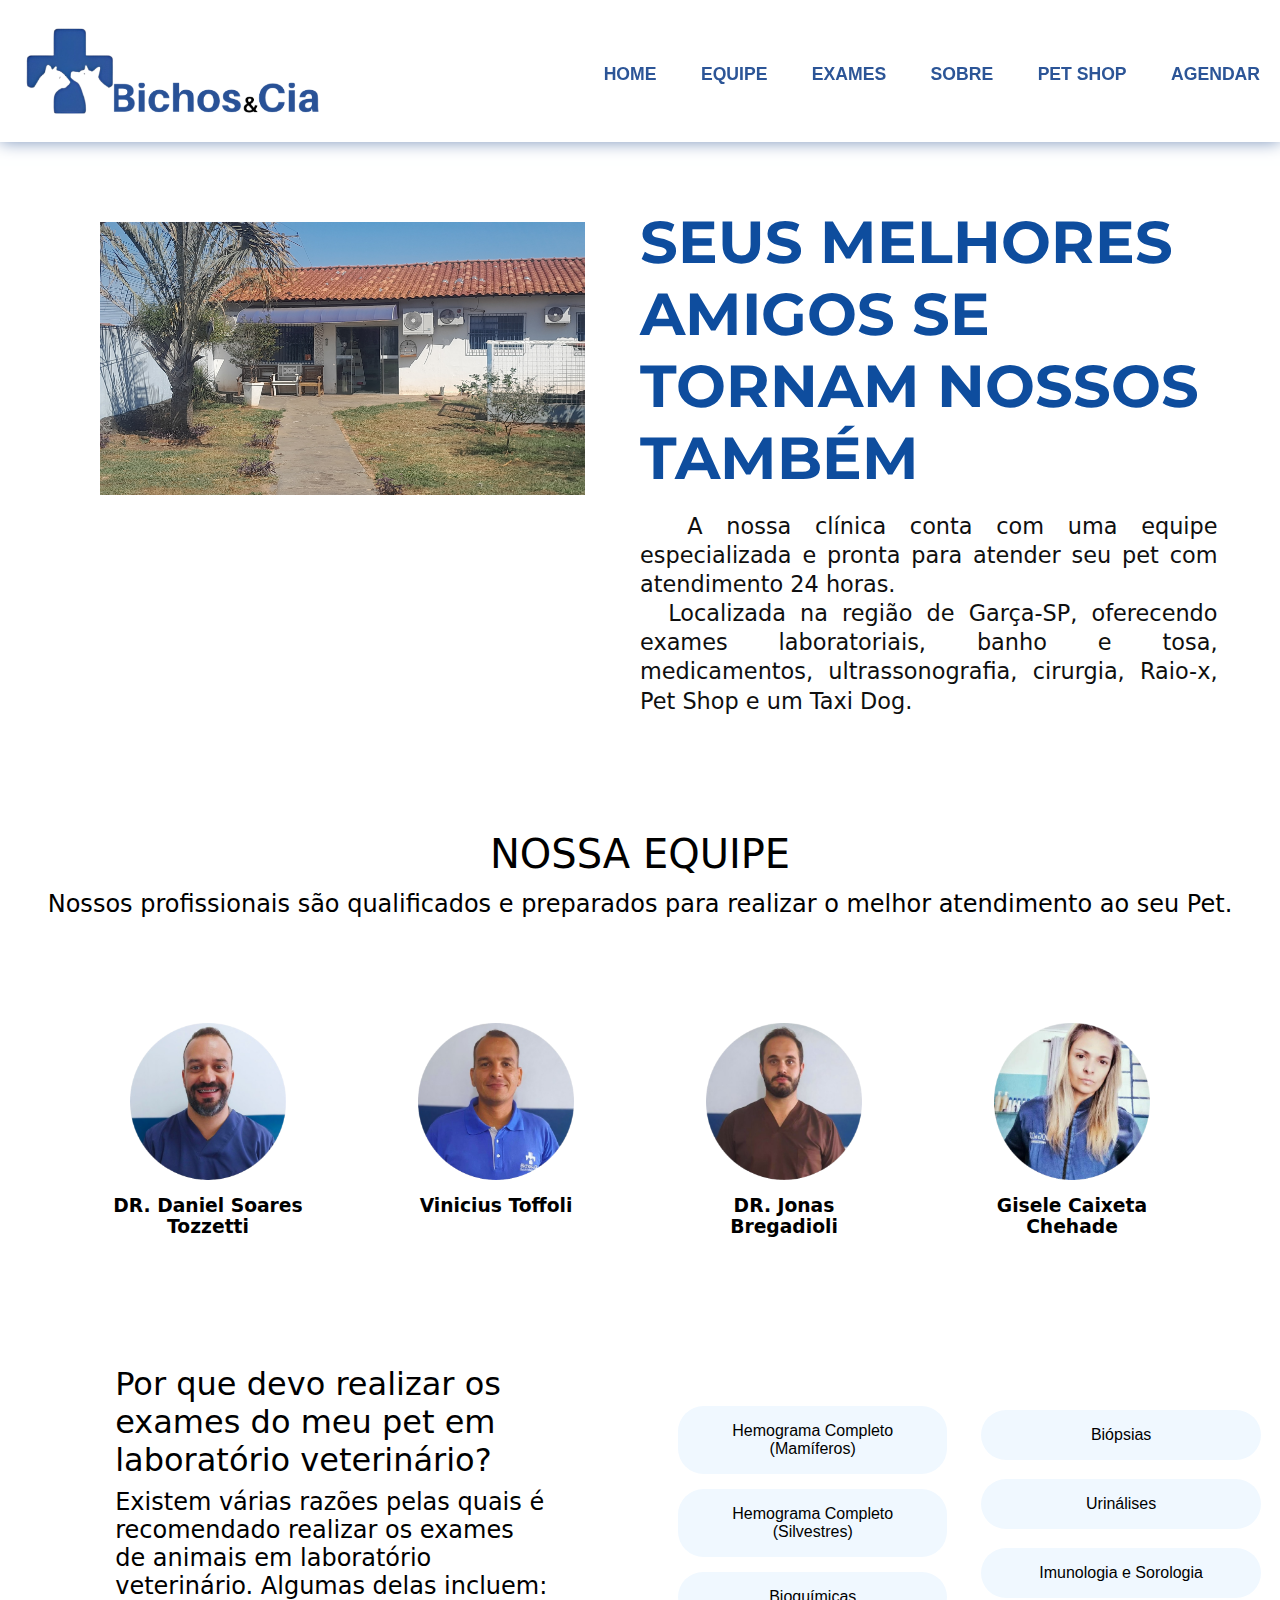
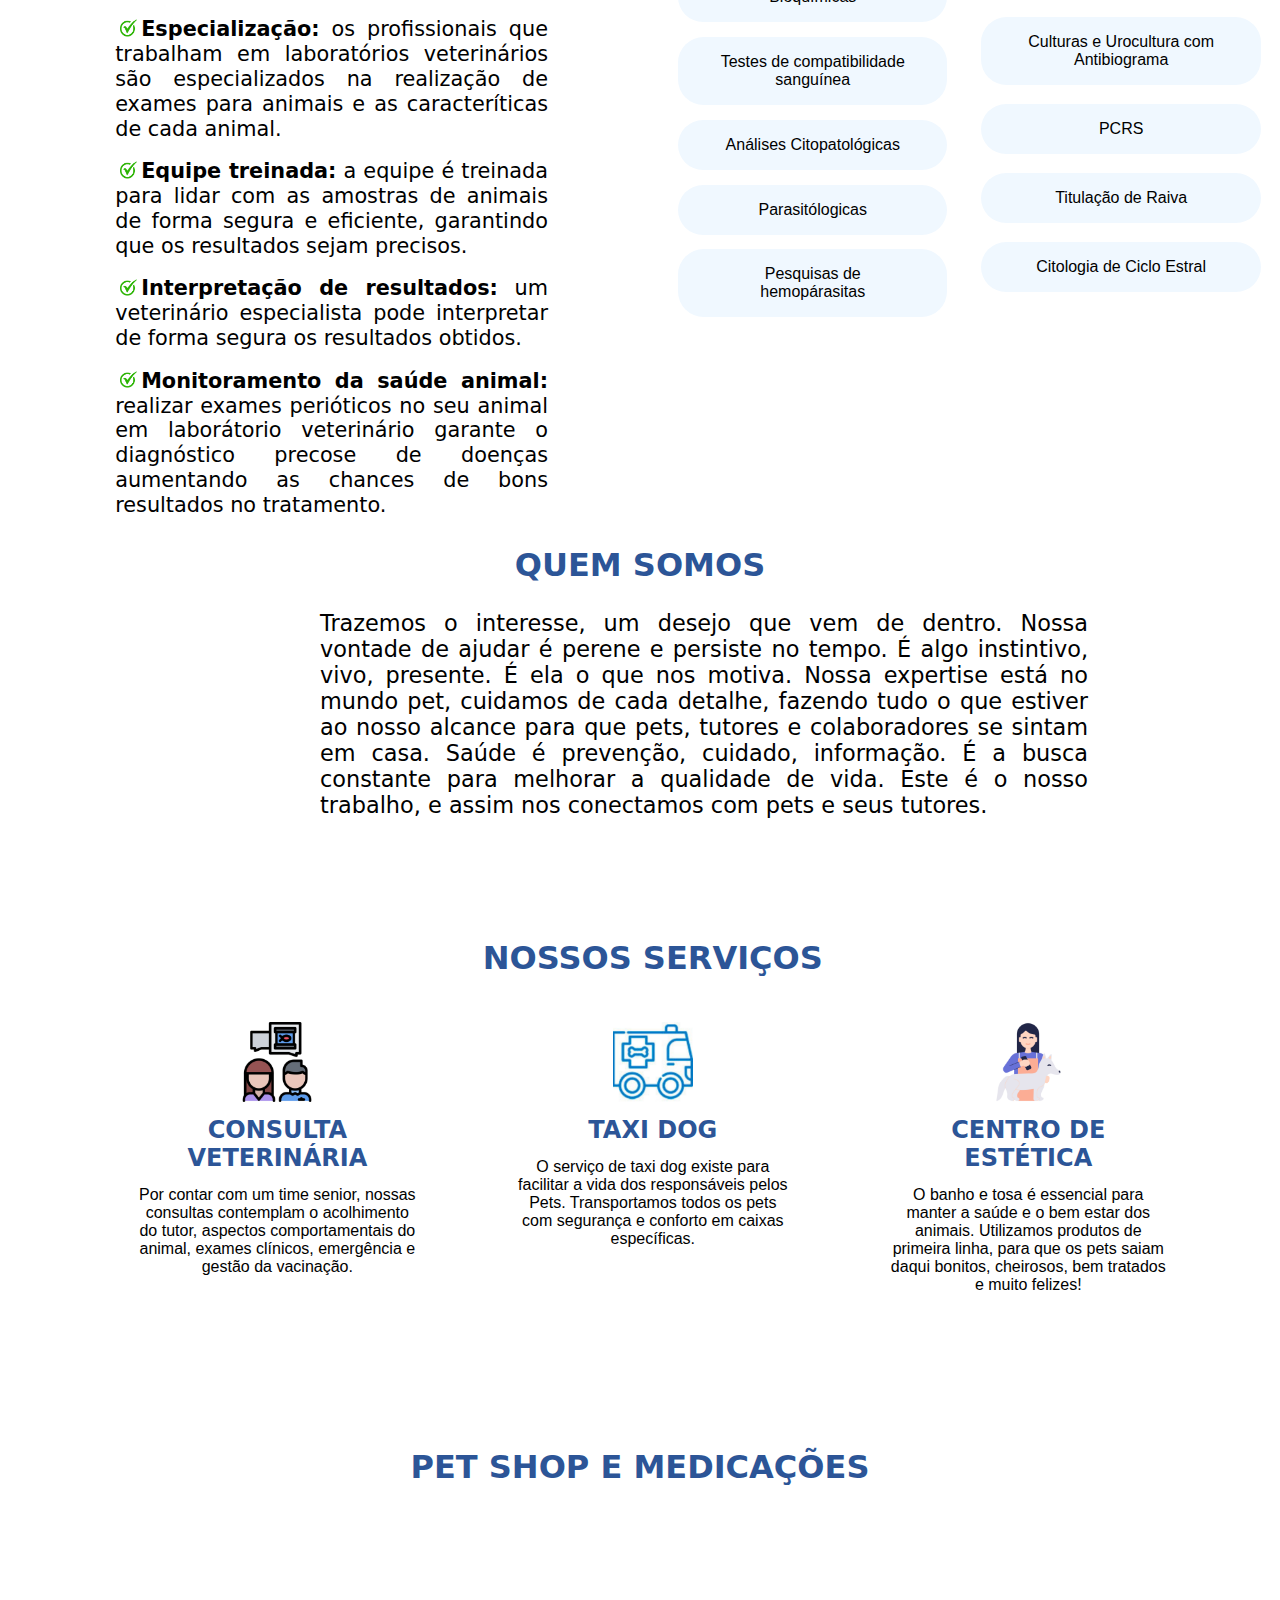
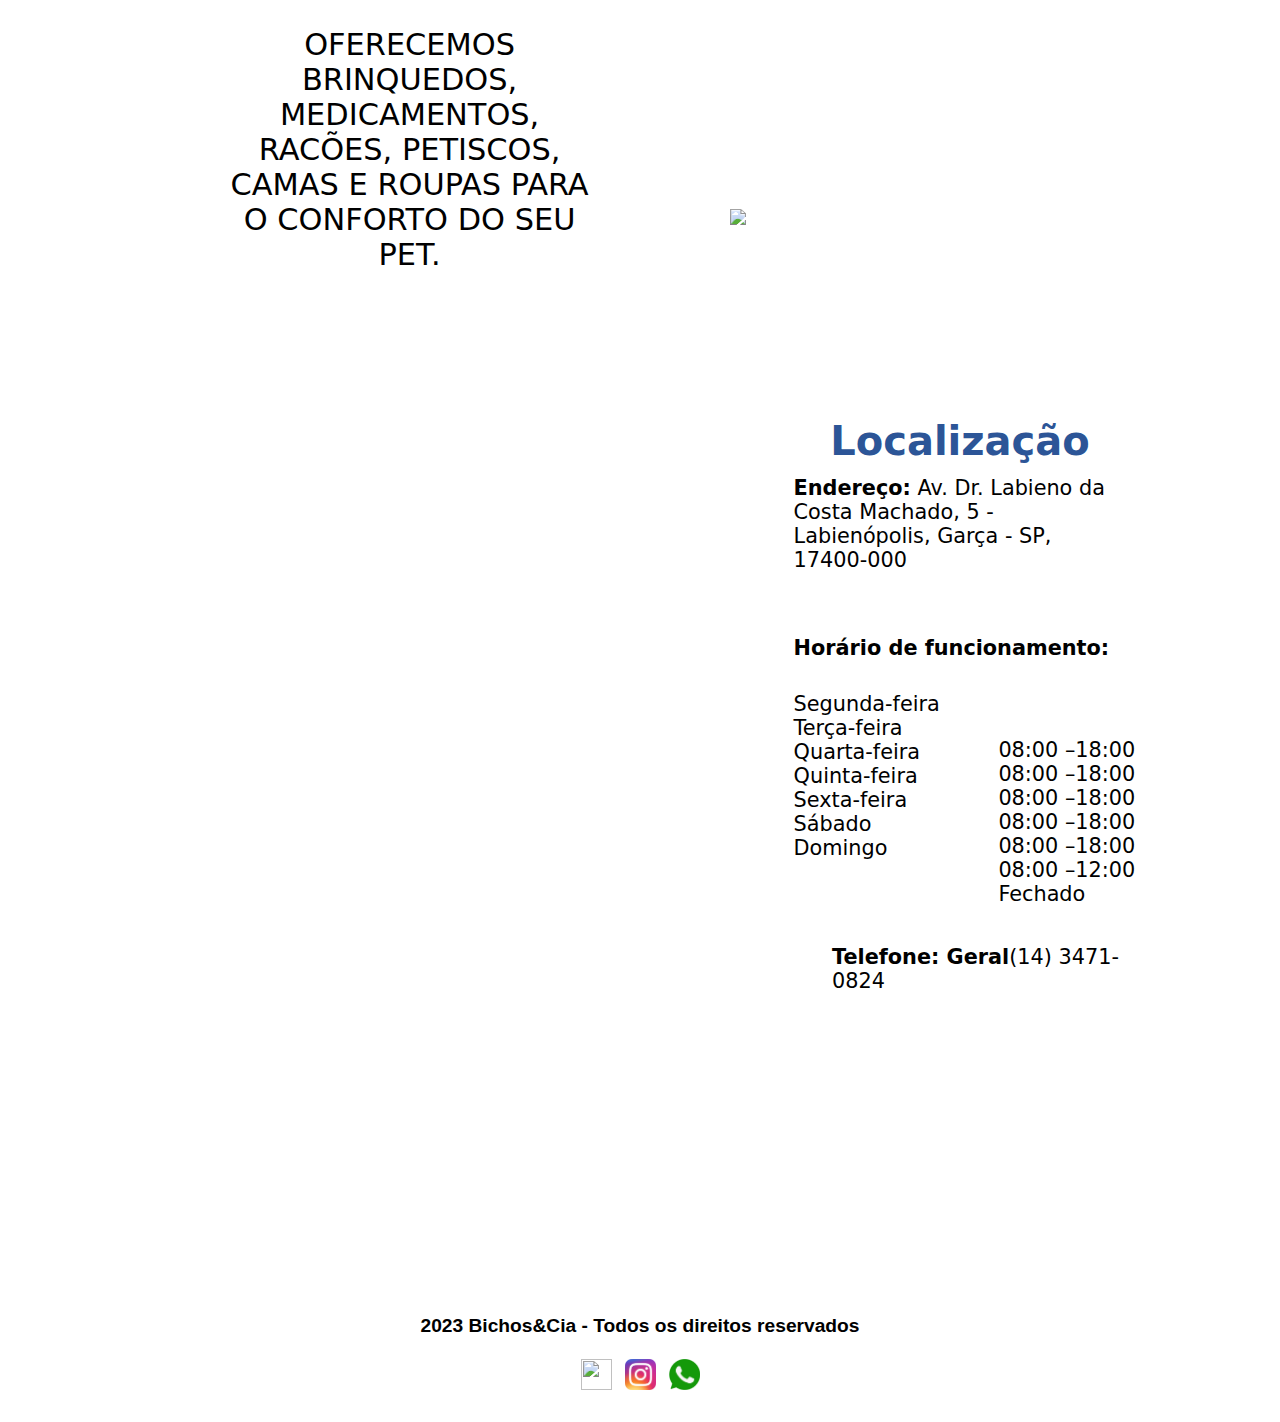
==== commit 1d3fb9d4: "Update index.html" ====
--- a/index.html
+++ b/index.html
@@ -210,19 +210,19 @@
     <h1>NOSSOS SERVIÇOS</h1>
     <div class="tres">
       <div class="consulta">
-        <center><img src="img/quem-somos/consulta.png" width="80px" height="80px"></center>
+        <center><img src="consulta.png" width="80px" height="80px"></center>
         <h2>CONSULTA VETERINÁRIA</h2>
         <p>Por contar com um time senior, nossas consultas contemplam o acolhimento do tutor, aspectos comportamentais do animal, exames clínicos, emergência e gestão da vacinação.</p>
       </div>
     
       <div class="taxidog">
-        <center><img src="img/quem-somos/taxidog.png" width="80px" height="80px"></center>
+        <center><img src="taxidog.png" width="80px" height="80px"></center>
         <h2>TAXI DOG</h2>
         <p>O serviço de taxi dog existe para facilitar a vida dos responsáveis pelos Pets. Transportamos todos os pets com segurança e conforto em caixas específicas.</p>
       </div>
     
       <div class="estetica">
-        <center><img src="img/quem-somos/estetica.png" width="80px" height="80px"></center>
+        <center><img src="estetica.png" width="80px" height="80px"></center>
         <h2>CENTRO DE ESTÉTICA</h2>
         <p>O banho e tosa é essencial para manter a saúde e o bem estar dos animais. Utilizamos produtos de primeira linha, para que os pets saiam daqui bonitos, cheirosos, bem tratados e muito felizes!</p>
       </div>
@@ -240,7 +240,7 @@
   </div>
 
   <div class="medicamentosimg" style="">
-    <img src="img/medicamentos/medicamentos.png"></div>
+    <img src="medicamentos.png"></div>
 
     <div class="Localizacao">
       <p>Localização</p>
@@ -264,9 +264,9 @@
   </div>
   <div class="footer">
   <footer><p><b>2023 Bichos&Cia - Todos os direitos reservados</b></p><br>
-  <a href="https://www.facebook.com/petshopbichosecia.bichosecia"><img src="img/face.png" width="31em" height="31em"></a>
-  <a href="https://instagram.com/bichoseciapetshop"><img src="img/insta.png" width="31em" height="31em"></a>
-  <a href="https://wa.me/5514981676847"><img src="img/whats.png" width="31em" height="31em"></a>
+  <a href="https://www.facebook.com/petshopbichosecia.bichosecia"><img src="iface.png" width="31em" height="31em"></a>
+  <a href="https://instagram.com/bichoseciapetshop"><img src="insta.png" width="31em" height="31em"></a>
+  <a href="https://wa.me/5514981676847"><img src="whats.png" width="31em" height="31em"></a>
   </footer>
   </div>
 </section>
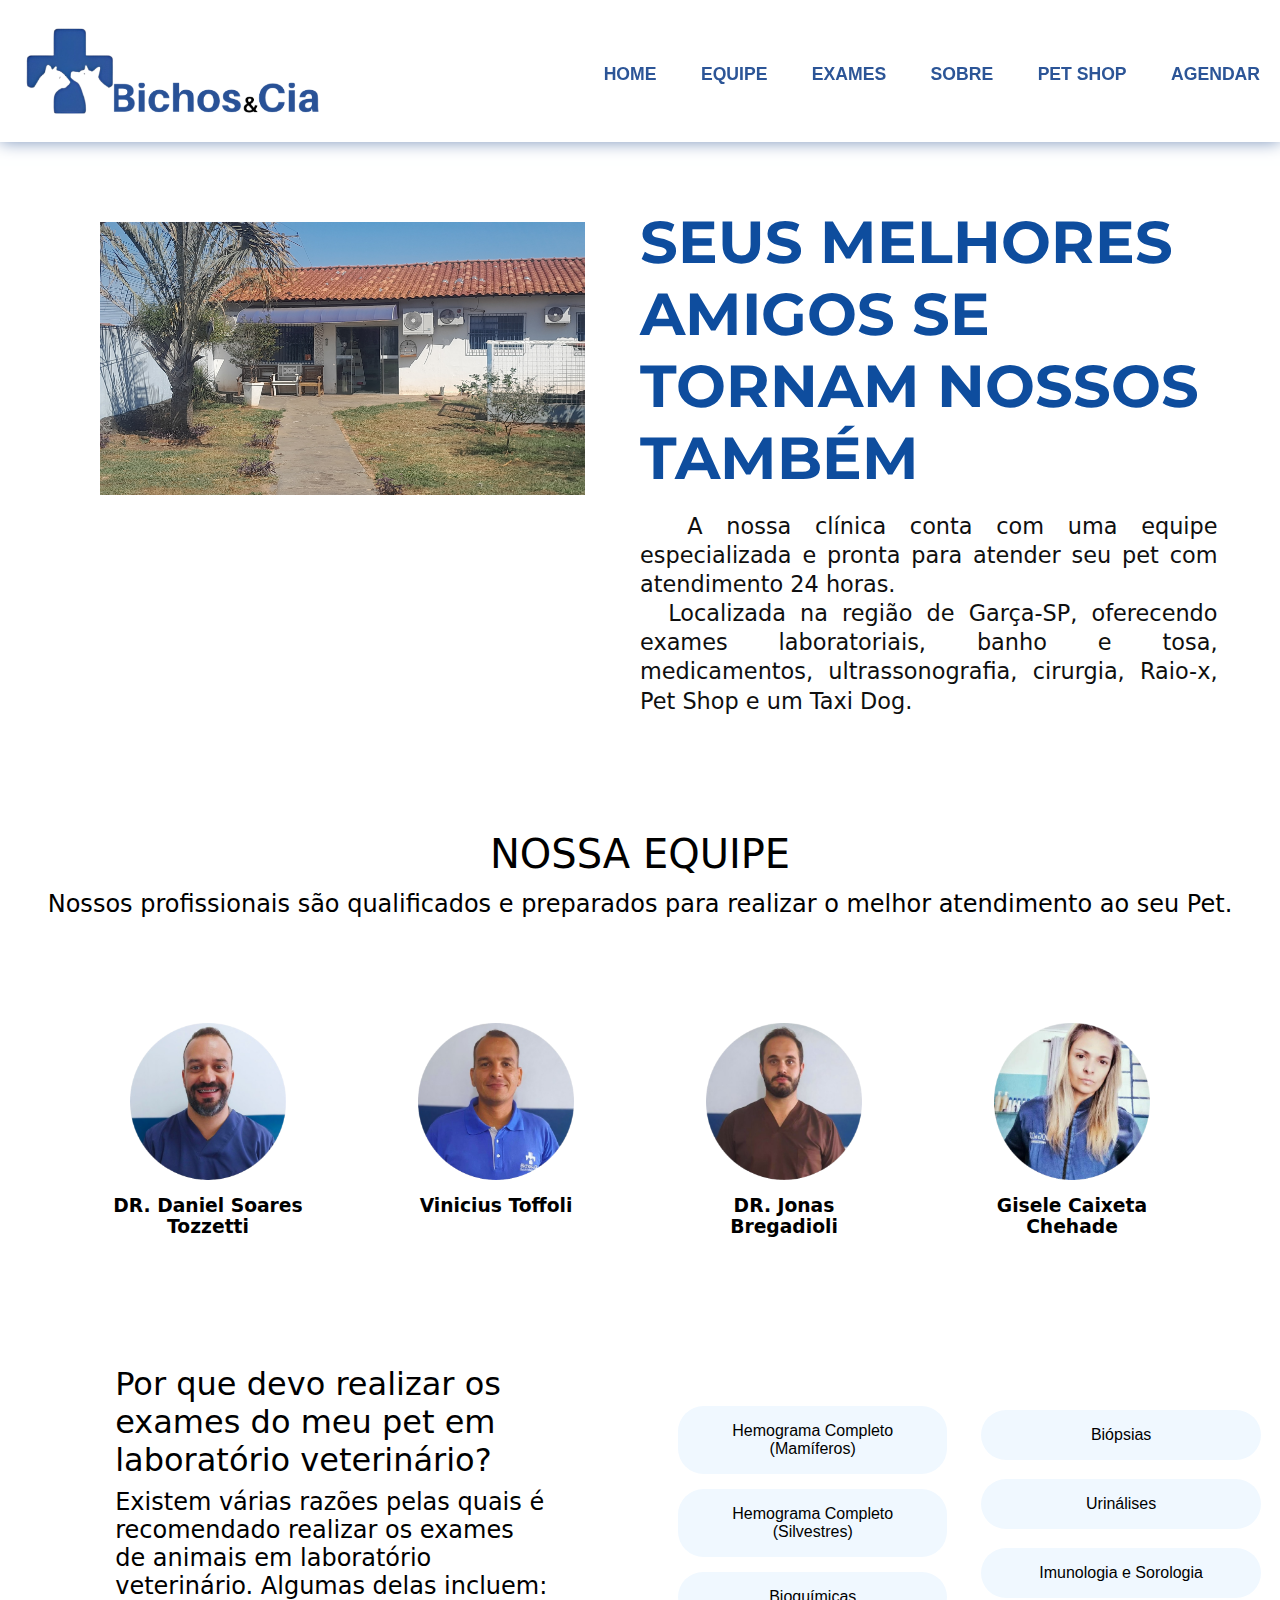
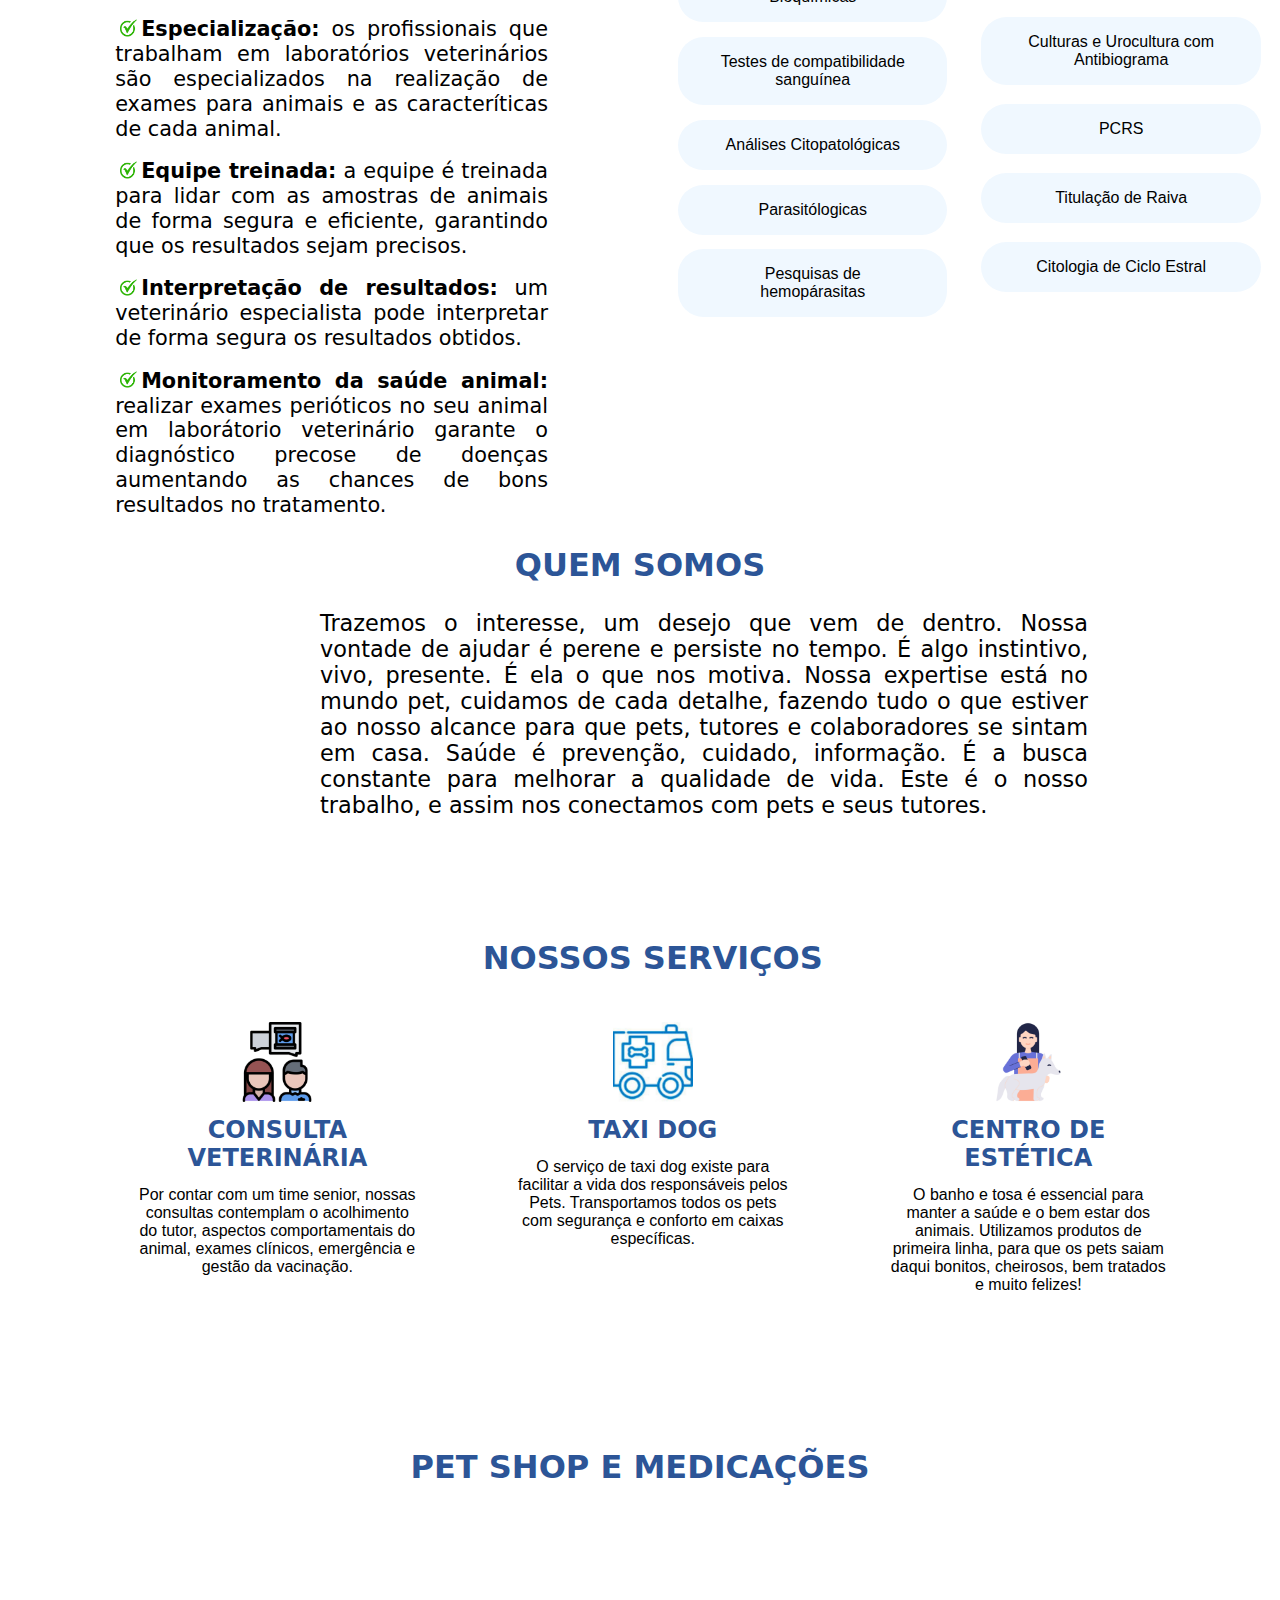
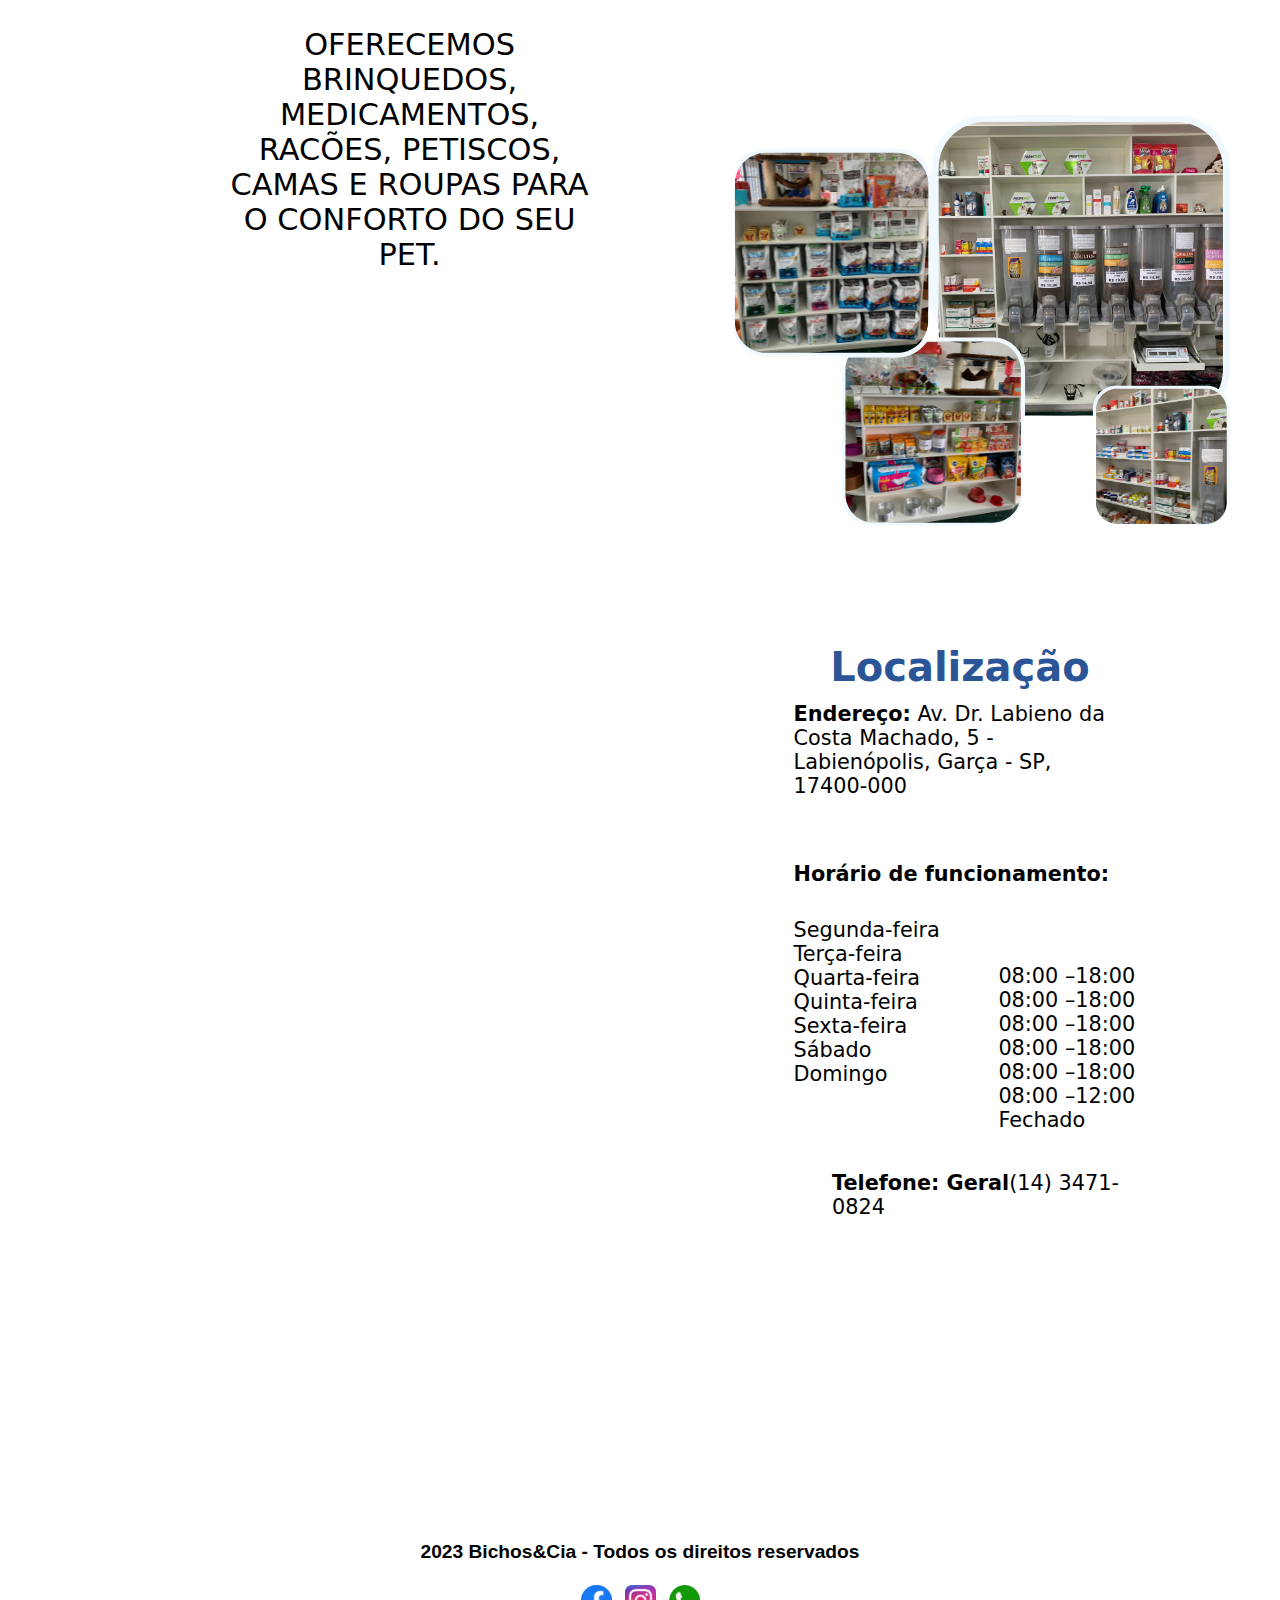
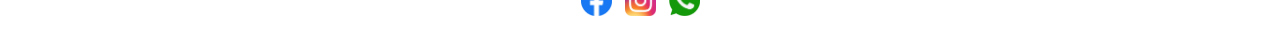
==== commit fd16532a: "Update index.html" ====
--- a/index.html
+++ b/index.html
@@ -264,7 +264,7 @@
   </div>
   <div class="footer">
   <footer><p><b>2023 Bichos&Cia - Todos os direitos reservados</b></p><br>
-  <a href="https://www.facebook.com/petshopbichosecia.bichosecia"><img src="iface.png" width="31em" height="31em"></a>
+  <a href="https://www.facebook.com/petshopbichosecia.bichosecia"><img src="face.png" width="31em" height="31em"></a>
   <a href="https://instagram.com/bichoseciapetshop"><img src="insta.png" width="31em" height="31em"></a>
   <a href="https://wa.me/5514981676847"><img src="whats.png" width="31em" height="31em"></a>
   </footer>
